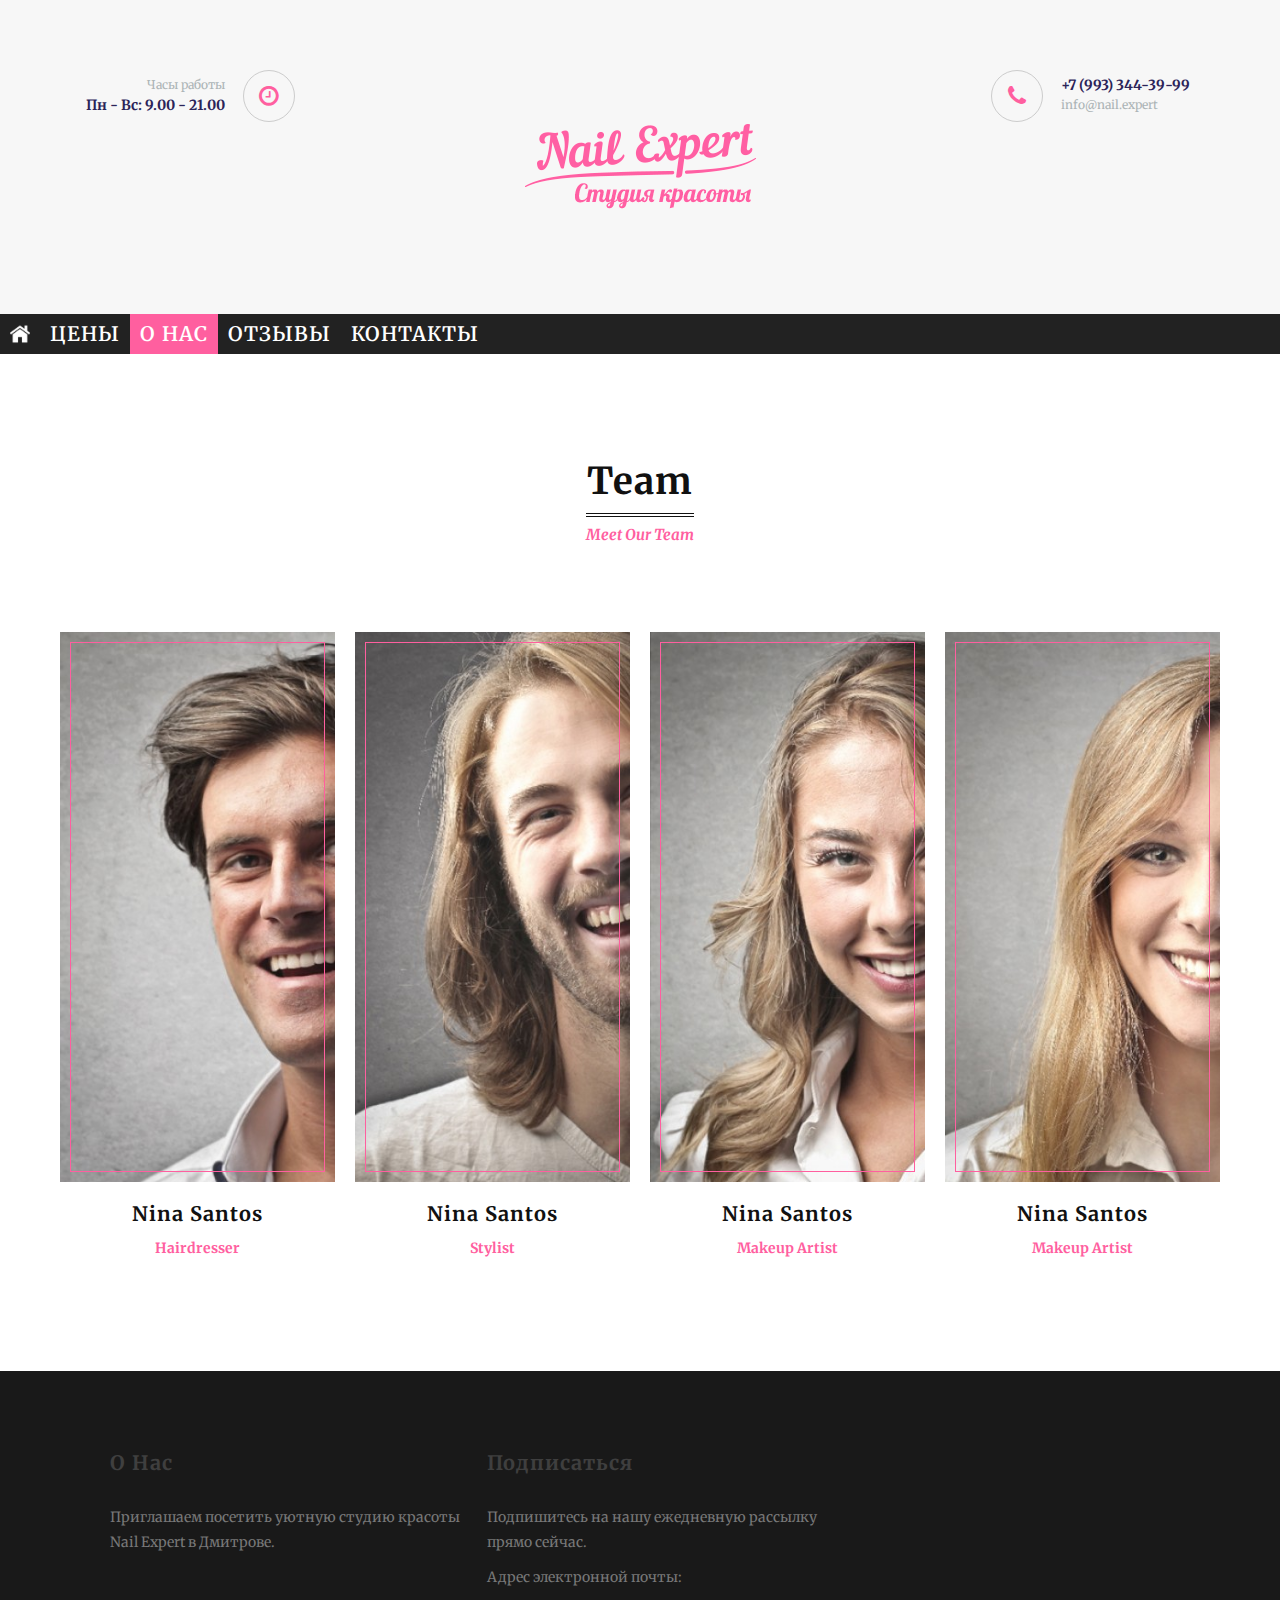
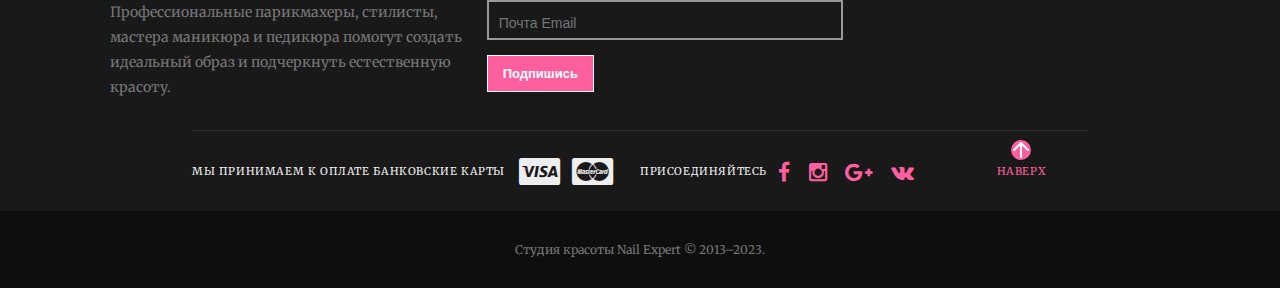
==== about.html @ 2ac4a98a "about" ====
<!DOCTYPE html>
<!--[if lt IE 7 ]><html class="ie ie6" lang="en"> <![endif]-->
<!--[if IE 7 ]><html class="ie ie7" lang="en"> <![endif]-->
<!--[if IE 8 ]><html class="ie ie8" lang="en"> <![endif]-->
<!--[if (gte IE 9)|!(IE)]><!--><html lang="en"> <!--<![endif]-->
<head>

    <!-- Basic Page Needs
  ================================================== -->
	<meta charset="utf-8">
	<title>zHairSalon - Free Salon Html5 Templates</title>
	<meta name="description" content="Free Responsive Html5 Css3 Templates | zerotheme.com">
	<meta name="author" content="www.zerotheme.com">
	
    <!-- Mobile Specific Metas
  ================================================== -->
	<meta name="viewport" content="width=device-width, initial-scale=1, maximum-scale=1">
    
    <!-- CSS
  ================================================== -->
  	<link rel="stylesheet" href="css/zerogrid.css">
	<link rel="stylesheet" href="css/style.css">
	<link rel="stylesheet" href="css/menu.css">
	
	<!-- Custom Fonts -->
	<link href="font-awesome/css/font-awesome.min.css" rel="stylesheet" type="text/css">
	
	<script src="js/jquery-2.1.1.js"></script>
	<script src="js/script.js"></script>

	<!--[if lt IE 8]>
       <div style=' clear: both; text-align:center; position: relative;'>
         <a href="http://windows.microsoft.com/en-US/internet-explorer/products/ie/home?ocid=ie6_countdown_bannercode">
           <img src="http://storage.ie6countdown.com/assets/100/images/banners/warning_bar_0000_us.jpg" border="0" height="42" width="820" alt="You are using an outdated browser. For a faster, safer browsing experience, upgrade for free today." />
        </a>
      </div>
    <![endif]-->
    <!--[if lt IE 9]>
		<script src="js/html5.js"></script>
		<script src="js/css3-mediaqueries.js"></script>
	<![endif]-->
    
</head>

<body class="archive-page">
	<div class="wrap-body">
		<header>
			<div class="wrap-header">
				<!---Main Header--->
				<div class="main-header">
					<div class="zerogrid">				
				<div class="row">
					<div class="col-1-4">
						<span class="contact-info left">
							Часы работы <br>
							<b style="color:#2b2459;font-size:14px;">Пн - Вс: 9.00 - 21.00</b>
						</span>
					</div>
					<div class="col-2-4">
						<a href="index.html"><img src="images/logo.png" /></a>
					</div>
					<div class="col-1-4">
						<span class="contact-info right">
							<b style="color:#2b2459;font-size:14px;">+7 (993) 344-39-99‬</b>
							<br>info@nail.expert
						</span>
					</div>
				</div>
			</div>
				</div>
				<!---Top Menu--->
				<div id="cssmenu" >
					<ul>
		      <li class="active"></li>
			   <li><a href="index.html"><span><img src="images/home.jpg" width="20" /></span></a></li>
				<li><a href="single.html"><span>Цены</span></a></li>
				<li class="active"><a href="single.html"><span>О нас</span></a></li>
				<li><a href="archive.html"><span>Отзывы</span></a></li>
				<li class="last"><a href="contact.html"><span>Контакты</span></a></li>
			</ul>
				</div>
			</div>
		</header>

		<!--////////////////////////////////////Container-->
<section class="content-box boxstyle-1 box-4">
			<div class="zerogrid">
				<div class="row wrap-box"><!--Start Box-->
					<div class="header">
						<div class="wrapper">
							<h2 class="color-yellow">Team</h2>
							<hr class="line02">
							<div class="intro">Meet Our Team</div>
						</div>
					</div>
					<div class="row"><!--Start Box-->
						<div class="col-1-4">
							<div class="wrap-col item">
								<div class="portfolio-box">
									<img src="images/ava-4.jpg"alt="">
								</div>
								<div class="item-content">
									<h3><a href="#">Nina Santos</a></h3>
									<span>Hairdresser</span>
								</div>
							</div>
						</div>
						<div class="col-1-4">
							<div class="wrap-col item">
								<div class="portfolio-box">
									<img src="images/ava-5.jpg"alt="">
								</div>
								<div class="item-content">
									<h3><a href="#">Nina Santos</a></h3>
									<span>Stylist</span>
								</div>
							</div>
						</div>
						<div class="col-1-4">
							<div class="wrap-col item">
								<div class="portfolio-box">
									<img src="images/ava-6.jpg"alt="">
								</div>
								<div class="item-content">
									<h3><a href="#">Nina Santos</a></h3>
									<span>Makeup Artist</span>
								</div>
							</div>
						</div>
						<div class="col-1-4">
							<div class="wrap-col item">
								<div class="portfolio-box">
									<img src="images/ava-7.jpg"alt="">
								</div>
								<div class="item-content">
									<h3><a href="#">Nina Santos</a></h3>
									<span>Makeup Artist</span>
								</div>
							</div>
						</div>
					</div>
				</div>
			</div>
		</section>

<!--////////////////////////////////////Footer-->
<footer>
	<div class="footer-map">
		<script type="text/javascript" charset="utf-8" async src="https://api-maps.yandex.ru/services/constructor/1.0/js/?um=constructor%3Aa2d52e86dd2f884b28a22887cf629babbf26d4c2dd35280405a9d5a6a1af60f6&amp;width=994&amp;height=450&amp;lang=ru_RU&amp;scroll=false"></script>
	</div>
	<div class="zerogrid footer-top">
		<div class="row">
			<div class="col-1-3 col-footer-1">
				<div class="wrap-col">
					<h3 class="widget-title">О нас</h3>
					<p>Приглашаем посетить уютную студию красоты Nail Expert в Дмитрове.</p><br/>
					<p>Профессиональные парикмахеры, стилисты, мастера маникюра и педикюра помогут создать идеальный образ и подчеркнуть естественную красоту.</p>
				</div>
			</div>
			<div class="col-1-3 col-footer-2">
				<!--Резерв-->
				</div>
			<div class="col-1-3 col-footer-3">
				<div class="wrap-col">
					<h3 class="widget-title">Подписаться</h3>
					<p>Подпишитесь на нашу ежедневную рассылку прямо сейчас.</p>
					<p>Адрес электронной почты:</p>
					<form action="#" method="post">
						<input type="text" name="your-name" value="" size="40" placeholder="Почта Email" />
						<input type="submit" value="Подпишись" class="button button-subcribe" />
					</form>
				</div>
			</div>
		</div>
	</div>
			<div class="footer-container">
				<div class="footer-middle">
					<div class="footer-middle_left">
						Мы принимаем к оплате банковские карты &nbsp;&nbsp; <i class="fa  fa-3x  fa-cc-visa"></i> &nbsp; <i class="fa  fa-3x  fa-cc-mastercard"></i>
					</div>
					<a href="#" class="footer-middle_back-to-top">Наверх</a>
					<div class="footer-middle_right">Присоединяйтесь &nbsp;&nbsp;<a href="https://www.facebook.com/nail.expert.dm/"><i class="fa  fa-2x  fa-facebook"></i></a> &nbsp; &nbsp; <a href="https://www.instagram.com/nailexpertdmitrov/"><i class="fa  fa-2x  fa-instagram"></i></a> &nbsp; &nbsp; <a href="https://plus.google.com/+NailExpert_dm/"><i class="fa  fa-2x  fa-google-plus"></i></a> &nbsp; &nbsp; <a href="https://vk.com/nail.expert"><i class="fa  fa-2x  fa-vk"></i></a>
					</div>
				</div>
			</div>
	<div class="copyright">
		<p>Студия красоты Nail Expert © 2013–2023.</p>
	</div>
</footer>

	</div>
	
</body>
</html>
---- css/zerogrid.css ----
/* ------------------Grid System--------------- */ 
.zerogrid{ width: 1200px; position: relative; margin: 0 auto; padding: 0px;}
.zerogrid:after { content: "\0020"; display: block; height: 0; clear: both; visibility: hidden; }

.zerogrid .f-right{float: right!important;}
.zerogrid .f-left{float: left!important;}

.zerogrid .row{}
.zerogrid .row:before,.row:after { content: '\0020'; display: block; overflow: hidden; visibility: hidden; width: 0; height: 0; }
.zerogrid .row:after{clear: both; }
.zerogrid .row{zoom: 1;}

.zerogrid .wrap-col{margin:10px;}

.zerogrid .col-1-2, .zerogrid .col-1-3, .zerogrid .col-2-3, .zerogrid .col-1-4, .zerogrid .col-2-4, .zerogrid .col-3-4, .zerogrid .col-1-5, .zerogrid .col-2-5, .zerogrid .col-3-5, .zerogrid .col-4-5, .zerogrid .col-1-6, .zerogrid .col-2-6, .zerogrid .col-3-6, .zerogrid .col-4-6, .zerogrid .col-5-6{float:left; display: inline-block;}

.zerogrid .col-full{width:100%;}

.zerogrid .col-1-2,.zerogrid .col-1-2-fixed{width:50%;}
.zerogrid .offset-1-2{margin-left: 50%;}

.zerogrid .col-1-3,.zerogrid .col-1-3-fixed{width:33.33%;}
.zerogrid .col-2-3,.zerogrid .col-2-3-fixed{width:66.66%;}
.zerogrid .offset-1-3{margin-left: 33.33%;}
.zerogrid .offset-2-3{margin-left: 66.66%;}

.zerogrid .col-1-4,.zerogrid .col-1-4-fixed{width:25%;}
.zerogrid .col-2-4,.zerogrid .col-2-4-fixed{width:50%;}
.zerogrid .col-3-4,.zerogrid .col-3-4-fixed{width:75%;}
.zerogrid .offset-1-4{margin-left: 25%;}
.zerogrid .offset-2-4{margin-left: 50%;}
.zerogrid .offset-3-4{margin-left: 75%;}

.zerogrid .col-1-5,.zerogrid .col-1-5-fixed{width:20%;}
.zerogrid .col-2-5,.zerogrid .col-2-5-fixed{width:40%;}
.zerogrid .col-3-5,.zerogrid .col-3-5-fixed{width:60%;}
.zerogrid .col-4-5,.zerogrid .col-4-5-fixed{width:80%;}
.zerogrid .offset-1-5{margin-left: 20%;}
.zerogrid .offset-2-5{margin-left: 40%;}
.zerogrid .offset-3-5{margin-left: 60%;}
.zerogrid .offset-4-5{margin-left: 80%;}

.zerogrid .col-1-6,.zerogrid .col-1-6-fixed{width:16.66%;}
.zerogrid .col-2-6,.zerogrid .col-2-6-fixed{width:33.33%;}
.zerogrid .col-3-6,.zerogrid .col-3-6-fixed{width:50%;}
.zerogrid .col-4-6,.zerogrid .col-4-6-fixed{width:66.66%;}
.zerogrid .col-5-6,.zerogrid .col-5-6-fixed{width:83.33%;}
.zerogrid .offset-1-6{margin-left: 16.66%;}
.zerogrid .offset-2-6{margin-left: 33.33%;}
.zerogrid .offset-3-6{margin-left: 50%;}
.zerogrid .offset-4-6{margin-left: 66.66%;}
.zerogrid .offset-5-6{margin-left: 83.33%;}

@media only screen and (min-width: 960px) and (max-width: 1199px) {
	.zerogrid{width:960px;}
}

@media only screen and (min-width: 768px) and (max-width: 959px) {
	.zerogrid{width:768px;}
}

@media only screen and (max-width: 767px) {
	.zerogrid, .zerogrid .col-1-2, .zerogrid .col-1-3, .zerogrid .col-2-3, .zerogrid .col-1-4, .zerogrid .col-2-4, .zerogrid .col-3-4, .zerogrid .col-1-5, .zerogrid .col-2-5, .zerogrid .col-3-5, .zerogrid .col-4-5, .zerogrid .col-1-6, .zerogrid .col-2-6, .zerogrid .col-3-6, .zerogrid .col-4-6, .zerogrid .col-5-6{width:100%;}
	
	.zerogrid .offset-1-2, .zerogrid .offset-1-3, .zerogrid .offset-2-3, .zerogrid .offset-1-4, .zerogrid .offset-2-4, .zerogrid .offset-3-4, .zerogrid .offset-1-5, .zerogrid .offset-2-5, .zerogrid .offset-3-5, .zerogrid .offset-4-5, .zerogrid .offset-1-6, .zerogrid .offset-2-6, .zerogrid .offset-3-6, .zerogrid .offset-4-6, .zerogrid .offset-5-6{margin-left:0;}
}
---- css/style.css ----
@import url(https://fonts.googleapis.com/css?family=Merriweather:400,700);
/* ---------------------------------------------------------------------------- */
/* ------------------------------------Reset----------------------------------- */
/* ---------------------------------------------------------------------------- */
a,abbr,acronym,address,applet,article,aside,audio,b,blockquote,big,body,center,canvas,caption,cite,code,command,datalist,dd,del,details,dfn,dl,div,dt,em,embed,fieldset,figcaption,figure,font,footer,form,h1,h2,h3,h4,h5,h6,header,hgroup,html,i,iframe,img,ins,kbd,keygen,label,legend,li,meter,nav,object,ol,output,p,pre,progress,q,s,samp,section,small,span,source,strike,strong,sub,sup,table,tbody,tfoot,thead,th,tr,tdvideo,tt,u,ul,var{
    background: transparent;
    border: 0 none;
    font-size: 100%;
    margin: 0;
    padding: 0;
    outline: 0;
    vertical-align: top;
    color: undefined;
}ol, ul {list-style:none;}blockquote, q {quotes:none;}table, table td {padding:0;border:none;border-collapse:collapse;}img {vertical-align:top;}embed {vertical-align:top;}
article, aside, audio, canvas, command, datalist, details, embed, figcaption, figure, footer, header, hgroup, keygen, meter, nav, output, progress, section, source, video {display:block;}
mark, rp, rt, ruby, summary, time {display:inline;}
input, textarea {border:0; padding:0; margin:0; outline: 0;}
iframe {border:0; margin:0; padding:0;}
input, textarea, select {margin:0; padding:0px;}


/* ---------------------------------------------------------------------------- */
/* ---------------------------------------------------------------------------- */
/* ---------------------------------------------------------------------------- */
* {
  box-sizing: border-box;
}

::-moz-selection{background: #ff5f9f none repeat scroll 0 0;color: #fff;text-shadow:none}
::selection{background: #ff5f9f none repeat scroll 0 0;color: #fff;text-shadow:none}

/* ---------------------------------------------------------------------------- */
/* ---------------------------------------------------------------------------- */
/* ---------------------------------------------------------------------------- */

html { -webkit-text-size-adjust: none;}
.video embed,.video object,.video iframe { width: 100%;  height: auto;}
img{max-width:200%;	height: auto;width: auto\9; /* ie8 */}

a{
    color: #ff5f9f;
    text-decoration: none;
    -moz-transition: 0.3s;
    -ms-transition: 0.3s;
    -o-transition: 0.3s;
    transition-duration: 0.3s;
}
a:hover {
    color: #ff5f9f;
}

h1, h2 	{font-size: 25px;line-height: 25px;}
h3, h4	{font-size: 20px;line-height: 20px;}
h5, h6	{font-size: 16px;line-height: 16px;}
h1,h2,h3,h4,h5,h6{font-family: "Merriweather",serif;letter-spacing: 1px;font-weight: 700;line-height:1.2;}

p{margin: 10px 0;color: #777;}

.t-center{text-align: center;}
.t-left{text-align: left;}
.t-right{text-align: right;}
.f-right{float: right;}
.f-left{float: left;}

.post{}
.post:after, .post:before, article:after, article:before, section:after, section:before{clear: both; content: '\0020'; display: block; visibility: hidden; width: 0; height: 0;}

.clear{content: "\0020"; display: block; height: 0; clear: both; visibility: hidden; }
.clearfix:after, .clearfix:before{clear: both; content: '\0020'; display: block; visibility: hidden; width: 0; height: 0;}

.list-inline li{display: inline-block;}

/* --Line-- */
hr{
    margin-top: 10px;
    margin-right: auto;
    margin-left: auto;
    margin-bottom: 0;
    padding: 0;
    max-width: 210px;
    border: 0;
    border-top: double 4px;
    text-align: center;
    display: block;
    line-height: 1px;
    height: auto;
    -webkit-box-sizing: content-box;
    -moz-box-sizing: content-box;
    -ms-box-sizing: content-box;
    -o-box-sizing: content-box;
    box-sizing: content-box;
}

hr.line01:after, 
hr.line02:after,
hr.line03:after{content: url(../images/rose.png);display: inline-block;position: relative;top: -12px;padding: 0 10px;}

hr.line01 {border-color: #111;}
hr.line01:after {color: #111;background-color: #F7F7F7;}

hr.line02 {border-color: #111;}
hr.line02:after {color: #111;background-color: #ffffff;}

hr.line03 {border-color: #fff;}
hr.line03:after {color: #fff;background-color: #303231;}

/* ---------------------------------------------------------------------------- */
/* ------------------------------------Html-Body------------------------------- */
/* ---------------------------------------------------------------------------- */
html, body {height: 100%;width:100%; padding:0; margin:0;}
body {background: #fff;color: #3F3F3F;font: 14px/25px Arial;font-family: "Merriweather",serif; font-weight: 400;}
body .wrap-body{}

/* ---------------------------------------------------------------------------- */
/* -------------------------------------Header--------------------------------- */
/* ---------------------------------------------------------------------------- */
header{}
header .wrap-header{}
header .main-header{text-align: center;padding: 70px 0;background:#F7F7F7;}

header .contact-info{padding: 0 46px 0 0;color: #acb4b6;display: inline-block;font-size: 12px;line-height: 20px;position: relative;}

header .contact-info::before {font-size: 23px;height: 30px;line-height: 30px;width: 30px;color: #ff5f9f;font-family: "FontAwesome";margin: 0;padding: 10px;position: absolute;text-align: center;top: 0;border: 1px solid #ccc;border-radius: 50%;}
.left.contact-info::before{content: "\f017";right: 0;}
.right.contact-info::before{content: "\f095";left: 0;}
.left.contact-info{padding: 5px 70px 0 0;text-align: right;}
.right.contact-info{padding: 5px 0 0 70px;text-align: left;}

header #logo{}
@media screen and (max-width:767px){
	header .main-header{padding-top: 50px;}
	header #logo{margin: 20px 0;}
}

/* ---------------------------------------------------------------------------- */
/* -------------------------------------Container------------------------------ */
/* ---------------------------------------------------------------------------- */
#container {}
#container .wrap-container{background: #ffffff;}

/* ---content-box--- */
.content-box {}
.content-box .wrap-box {padding:80px 10px; position: relative;}
.content-box .header {text-align: center; margin: 20px 0 70px;}
.content-box .header h2{font-size: 37px;font-weight: bold;line-height: 1.2;color: #111;}
.content-box .header .wrapper{padding: 5px; display: inline-block;}
.content-box .header .intro {color: #ff5f9f;font-size: 15px;font-style: italic;font-family: "Merriweather",serif; font-weight: bold;}

.content-box.boxstyle-1{background:#fff; color: #333;}
.content-box.boxstyle-2{background:#F7F7F7;}
.content-box.boxstyle-3{background: #222 url(../images/bg3.jpg) fixed;color: #fff;}

.content-box.box-1 {}
.content-box.box-1 h1{font-size: 38px;color: #333;line-height: 1.2;margin-bottom: 30px;}
.content-box.box-1 span{color: #ff5f9f;font-size: 52px;}
.content-box.box-1 .lead {font-size: 21px;color: #555;}

.content-box.box-2 .wrap-box {padding:80px 0;}
.content-box.box-2 .post{text-align: center;margin: 20px inherit; }
.content-box.box-2 img{}

.content-box.box-3 {}
.content-box.box-3 .project-category {font-size: 16px !important;}
.content-box.box-3 .project-name {font-size: 13px !important;}
.content-box.box-3 .project-name h4{font-size: 40px;margin-bottom: 5px;line-height: 1.2;}
.content-box.box-3 .portfolio-box:hover .portfolio-box-caption .portfolio-box-caption-content .project-category,
.content-box.box-3 .portfolio-box:hover .portfolio-box-caption .portfolio-box-caption-content .project-name
{display: block !important;}

.content-box.box-4 {text-align: center;}
.content-box.box-4 .item{}
.content-box.box-4 .item .item-content{padding: 20px;}
.content-box.box-4 .item h3 a{font-size: 20px;font-weight: bold;color: #111;}
.content-box.box-4 .item h3 a:hover{color: #ff5f9f;}
.content-box.box-4 .item span{font-weight: bold;color: #ff5f9f;margin-top: 10px;display: block;}
.content-box.box-4 .project-social i.fa{font-size: 91px;}
.content-box.box-4 .project-social ul li{margin: 10px 2px 0;}
.content-box.box-4 .project-social ul li a{display: block;width: 40px;height: 40px;padding-top: 12px;}

.content-box.box-5 {text-align: center;}
.content-box.box-5 .header h2{color: #fff;}
.content-box.box-5 .item{}
.content-box.box-5 .item .item-content{padding: 20px 10px;}
.content-box.box-5 h3 a{color: #fff;font-size: 18px;}
.content-box.box-5 h3 a:hover{color: #ff5f9f;}
.content-box.box-5 i.fa{line-height: 1.6;margin: 0 3px;}
.content-box.box-5 span{font-size: 15px;display: block;margin-top: 10px;color: #ccc;}
.content-box.box-5 .testimonials-item{max-width: 600px;margin: auto;border: 1px solid #ff5f9f;padding: 30px;} 
.content-box.box-5 .testimonials-item img{max-width: 130px;margin-bottom: 15px;border-radius: 50%;}
.content-box.box-5 .testimonials-item h5{margin-top: 30px;}
.content-box.box-5 .testimonials-item p{color: #ccc;}
#owl-testimonials{margin-top: 50px;}

.box_bot {text-align: center;}
.box_bot .wrap-box{padding: 20px 10px;}
.box_bot h3{color: #000;}
.box_bot p{font-size: 15px;}
.box_bot i.fa{font-size: 28px; height: 70px; width: 70px; background: #ff5f9f; color: #fff;border-radius: 50%;margin-bottom: 30px;padding-top: 22px;}

/* ---MainContent-Article--- */
#main-content{margin: 40px 0;}
#main-content .wrap-content{padding: 0 30px 20px;border-right: 1px solid #ddd;}
#main-content .wrap-content h3{margin-bottom: 10px;}
#main-content .wrap-map{background: #fff;padding: 5px;border: 1px solid #bbb;max-width: 520px;}

article{display: inline-block;border-bottom: 1px solid #ddd;padding-bottom: 30px;margin-bottom: 30px;}
article:last-child{border-bottom: none;padding-bottom: 0;}
article:after, article:before{clear: both; content: '\0020'; display: block; visibility: hidden; width: 0; height: 0;}
article .art-header{margin-bottom: 20px;}
article .art-header h3{font-size: 28px;color: #111;}

article .art-content a:hover{ color: #000;}
article .art-content blockquote {border-left: 3px solid #1c7791;font-size: 18px;margin: 0 50px;font-style: italic;color: #666;padding-left: 20px;}
article .art-content ol {float: left;text-align: justify;margin: 10px 50px;font-size: 16px;list-style-type: circle;}

article .entry-title {margin: 10px 0;}
article .entry-title h2{font-size: 38px;}
article .info a{}
article .info i.fa{line-height: 1.6;margin: 0 3px;}
article .info{display: block;margin-top: 10px;font-size: 15px;}

article img{display: block;width: 100%;margin-top: 10px;}

/* ---Sidebar-Widget--- */
#sidebar{margin-top: 40px;}
#sidebar .wrap-sidebar{margin: 0px 10px ;}

.widget {padding: 5px 25px 10px;}
.widget ul li { line-height: 2.8;border-bottom: 2px solid #DDD;}
.widget:after, .widget:before{clear: both; content: '\0020'; display: block; visibility: hidden; width: 0; height: 0;}

.widget .wid-header  {}
.widget .wid-header h5 {display: inline-block;margin: 10px 0 15px;font-size: 23px;}
.widget .wid-content{padding: 0 0 25px;border-bottom: 1px solid #ddd;}

.widget.wid-about {}

.widget.wid-tag {}
.widget.wid-tag  a{color: #fff; background: #ff5f9f; padding: 5px 10px;line-height: 2.3;font-size: 14px;text-transform: capitalize;margin-right: 1px;}
.widget.wid-tag  a:hover{background: #222;}

.widget.wid-gallery {}
.widget.wid-gallery img{margin: 0 10px 10px 0; max-width: 150px;}
.widget.wid-gallery .wid-content{border-bottom: none;}

.widget.wid-archive {}
.widget.wid-archive select {margin: 5px 0;height: 40px;width: 100%;padding-left: 10px;font-family: "Noto Serif",serif;font-size: 16px; background-color: #e9e9e9;color: #777777;border: none;}

.widget.wid-related {background-color: #fff;}
.widget.wid-related .wid-content{border-bottom: none;}
.widget.wid-related img{ max-width: 243px; width: 100%;}
.widget.wid-related h4{margin-top: 10px;font-size: 16px;}
.widget.wid-related a{color: #333;}


/* ---------------------------------------------------------------------------- */
/* -------------------------------------Footer--------------------------------- */
/* ---------------------------------------------------------------------------- */
footer{background: #000000e6;
	font-size: 14px;} 
.footer-map {
	display: flex;
	justify-content: center;
	padding-top: 50px; }
.footer-container {
	margin-left: auto;
	margin-right: auto;
	max-width: 70%;
    text-transform: uppercase;
	color: #eeeeee;
	line-height: 180%;
    letter-spacing: 0.03778rem;
    font-size: 0.66667rem;}
.footer-middle {
	border-top: 1px solid rgba(250, 250, 250, 0.1);
    padding: 1.55556rem 0 1.38889rem;
    display: flex;
    align-items: center;}
.footer-middle_left {
    line-height: 3.0;
    width: 50%;}
.footer-middle_back-to-top {
    touch-action: manipulation;
    order: 3;
    display: inline-block;
    text-align: center;
    position: relative;
    transition: all 100ms ease-out;
    float: right;
    width: 8.33333rem;
    padding-bottom: 1px;
    margin-left: 1.66667rem;;}
.footer-middle_back-to-top::before {
  background-color: #ff5f9f;
  right: 20px;
  bottom: 20px;
  border-radius: 22px;
  cursor: pointer;
  content: "";
  position: absolute;
  width: 20px;
  height: 20px;
  left: 42%;
  top: -22px;
  background-image: url("data:image/svg+xml,%3Csvg xmlns='http://www.w3.org/2000/svg' width='20' height='20' viewBox='0 0 20 20'%3E%3Cg fill='none' stroke='%23fff' stroke-width='2' stroke-linecap='round' stroke-linejoin='round'%3E%3Cpath d='M10 17V4M3 10l7-7 7 7'/%3E%3C/g%3E%3C/svg%3E");
}
 .footer-middle_right {
	 width: calc(50% - 10rem);}
 .widget-title{
	 text-transform: capitalize;
	 margin-bottom: 30px;}
 .footer-top{
	 padding: 20px 10px 20px 60px;}
 .logo img{
	 max-width: 170px;margin-top: 30px;}
 .col-footer-1 {}
 .col-footer-2 {}
 .col-footer-2 ul {
	 padding: 0;}
 .col-footer-2 ul li {
	 list-style: none;
	 margin-bottom: 5px; 
	 border-bottom: 1px solid #777;}
 .col-footer-2 ul li:first-child{
	 padding-top: 0;}
 .col-footer-2 ul li:last-child{
	 border-bottom: none;}
 .col-footer-2 ul li a{
	 color: #777;
	 font-size: 12px;}
 .col-footer-2 ul li a:hover{
	 color: #ff5f9f;}
 .col-footer-3 input[type="text"]{ 
	 outline: medium none;
	 color: #999999;
	 display: block;
	 font-size: 14px;
	 height: 40px;
	 line-height: 1.2;
	 margin: 10px 0;
	 padding: 5px 10px 0;
	 width: 100%;
	 background-color: transparent;
	 border: 2px solid #999;}
.copyright{
	background: #f1f1f1;
	color: #777;}
.copyright .wrapper{
	padding: 20px;}
.copyright ul.quick-link{
	float: right;}
.copyright ul.quick-link li {
	display: inline-block;
	margin-right: 10px;}
.copyright a{}

@media all and (max-width: 768px){
	.copyright{text-align: center;}
	.copyright ul.quick-link{float: none;margin-top: 10px;}
}

/* ---------------------------------------------------------------------------- */
/* -------------------------------------Contact-------------------------------- */
/* ---------------------------------------------------------------------------- */
.contact h3{margin-left: 30px;}
#contact_form {padding:0px 25px;}

#ff label {cursor:pointer;margin:5px 0;display:block;font-weight:bold;}

#ff input[type="text"]{display:block;width:100%;color:#111;background-color:#F3F3F3;border:1px solid #ccc;padding:13px;margin: 5px 0 25px 0;font-size: 16px;max-height: 45px;}

textarea {display:block;width:100%;height:200px;background-color:#F3F3F3; color:#111;border:1px solid #ccc;padding:10px;margin: 5px 0 25px 0;}



/* ---------------------------------------------------------------------------- */
/* -------------------------------------Button--------------------------------- */
/* ---------------------------------------------------------------------------- */
.button{
	cursor: pointer;
	font-size: 13px;
	border:1px solid #ffffff; 
	display: inline-block;
	text-decoration: none;
	margin: 5px 0;
	color: #fff;
	padding: 10px 15px;
	-webkit-transition: all .35s;
	-moz-transition: all .35s;
	transition: all .35s;
}
.button:hover{text-decoration: none; background: #303030;}

.button.bt1 {background: #ff5f9f;color: #ffffff;padding: 10px 35px;text-align: center;border:2px solid #ff5f9f;font-weight: bold; font-size: 15px;border-radius: 30px;}
.button.bt1:hover{background: transparent;color: #ff5f9f;}
.button-subcribe{background-color: #ff5f9f;color: #fff;font-weight: bold;}
.button-subcribe:hover{background-color: #333;}


/* ---------------------------------------------------------------------------- */
/* ------------------------------Portfolio Box--------------------------------- */
/* ---------------------------------------------------------------------------- */	
.portfolio-box {display: block;position: relative;margin: auto;overflow: hidden;}
.portfolio-box:before{z-index:1;content:"";position:absolute;left:10px;right:10px;top:10px;bottom:10px;border-top:1px solid #ff5f9f;border-bottom:1px solid #ff5f9f;transform:scale(1,1);-moz-transform:scale(1,1);-webkit-transform:scale(1,1);-ms-transform:scale(1,1);transition:all 0.4s ease-in-out 0s;-moz-transition:all 0.4s ease-in-out 0s;-webkit-transition:all 0.4s ease-in-out 0s;}
.portfolio-box:after{z-index:1;content:"";position:absolute;left:10px;right:10px;top:10px;bottom:10px;border-left:1px solid #ff5f9f;border-right:1px solid #ff5f9f;transform:scale(1,1);-moz-transform:scale(1,1);-webkit-transform:scale(1,1);-ms-transform:scale(1,1);transition:all 0.4s ease-in-out 0s;-moz-transition:all 0.4s ease-in-out 0s;-webkit-transition:all 0.4s ease-in-out 0s;}
.portfolio-box:hover:before{transform:scale(0,1);-moz-transform:scale(0,1);-webkit-transform:scale(0,1);-ms-transform:scale(0,1)}
.portfolio-box:hover:after {transform:scale(1,0);-moz-transform:scale(1,0);-webkit-transform:scale(1,0);-ms-transform:scale(1,0)}

/****** Zoom Effect ******/
.portfolio-box.zoom-effect .portfolio-box-caption{background: rgba(0, 0, 0,.3);}
.portfolio-box.zoom-effect img{-webkit-filter: grayscale(100%);filter: grayscale(100%);-webkit-transition: 0.5s ease;transition: 0.5s ease;}
.portfolio-box:hover.zoom-effect img{-webkit-filter: grayscale(0);filter: grayscale(0);-webkit-transform:scale(1.1); /* Safari and Chrome */-moz-transform:scale(1.1); /* Firefox */-ms-transform:scale(1.1); /* IE 9 */-o-transform:scale(1.1); /* Opera */transform:scale(1.1);}


.portfolio-box .portfolio-box-caption {display: block;position: absolute;bottom: 0;width: 100%;height: 100%;text-align: center;color: #fff;-webkit-transition: all .35s;-moz-transition: all .35s;transition: all .35s;}
.portfolio-box .portfolio-box-caption .portfolio-box-caption-content {position: absolute;top: 50%;width: 100%;text-align: center;transform: translateY(-50%);}

.portfolio-box .portfolio-box-caption .portfolio-box-caption-content .project-social,
.portfolio-box .portfolio-box-caption .portfolio-box-caption-content .project-category,
.portfolio-box .portfolio-box-caption .portfolio-box-caption-content .project-name {padding: 0 15px;text-transform: uppercase;font-weight: 600;letter-spacing: 2px;text-shadow: 2px 2px #111;}
.portfolio-box .portfolio-box-caption .portfolio-box-caption-content .project-category {font-size: 13px;color: #ff5f9f;margin-bottom: 10px;}
.portfolio-box .portfolio-box-caption .portfolio-box-caption-content .project-name {font-size: 16px;margin-bottom: 3px;}
.portfolio-box .portfolio-box-caption .portfolio-box-caption-content .project-social{transition: all 1s ease;opacity: 0; height: 0;overflow: hidden;}
.portfolio-box .portfolio-box-caption .portfolio-box-caption-content .project-social i.fa{font-size: 25px;}
.portfolio-box .portfolio-box-caption .portfolio-box-caption-content .project-social ul li{margin: 20px 5px 0;}
.portfolio-box .portfolio-box-caption .portfolio-box-caption-content .project-social ul li a{display: block;width: 48px;height: 48px;color: #ff5f9f;background: #fff;transition-duration: 0.3s;padding-top: 12px;border-radius: 50%;text-shadow: none;}
.portfolio-box .portfolio-box-caption .portfolio-box-caption-content .project-social ul li a:hover{color: #fff;background-color: #ff5f9f;}

.portfolio-box:hover .portfolio-box-caption {opacity: 1;background: none;}
.portfolio-box:hover .portfolio-box-caption .portfolio-box-caption-content .project-social{opacity: 1;height: auto;}
.portfolio-box:hover .portfolio-box-caption .portfolio-box-caption-content .project-category,
.portfolio-box:hover .portfolio-box-caption .portfolio-box-caption-content .project-name
{display: none;}

@media(min-width:768px) {
    .portfolio-box .portfolio-box-caption .portfolio-box-caption-content .project-category {
        font-size: 15px;
    }
    .portfolio-box .portfolio-box-caption .portfolio-box-caption-content .project-name {
        font-size: 19px;
    }
}

/* ---------------------------------------------------------------------------- */
/* ------------------------------------Crumbs---------------------------------- */
/* ---------------------------------------------------------------------------- */
.crumbs {-webkit-box-shadow: 0px 25px 18px -26px rgba(0,0,0,0.75);-moz-box-shadow: 0px 25px 18px -26px rgba(0,0,0,0.75);box-shadow: 0px 25px 18px -26px rgba(0,0,0,0.75);padding:15px 0 15px 30px;margin: 60px 0 40px;}
.crumbs ul {list-style: none;display: inline-table;}
.crumbs ul li {display: inline;}
.crumbs ul li a {display: block;float: left;background: #ff5f9f;text-align: center;padding: 7px 30px 8px 40px;position: relative;margin: 0 20px 0 0; font-size: 16px;text-decoration: none;color: #fff;}
.crumbs ul li a:after {content: "";  border-top: 20px solid transparent;border-bottom: 20px solid transparent;border-left: 20px solid #ff5f9f;position: absolute; right: -20px; top: 0;z-index: 1;-webkit-transition: border 0.3s, -webkit-transform 0.3s;-moz-transition: border 0.3s, -moz-transform 0.3s;-o-transition: border 0.3s, -o-transform 0.3s;transition: border 0.3s, transform 0.3s;}
.crumbs ul li a:before {content: "";  border-top: 20px solid transparent;border-bottom: 20px solid transparent;border-left: 20px solid #fff;position: absolute; left: 0; top: 0;}
.crumbs ul li:first-child a {border-top-left-radius: 6px; border-bottom-left-radius: 6px;}
.crumbs ul li:first-child a:before {display: none; }
.crumbs ul li:last-child a {padding-right: 40px;padding-left: 50px;border-top-right-radius: 6px; border-bottom-right-radius: 6px;}
.crumbs ul li:last-child a:after {display: none; }		
.crumbs ul li a:hover {background: #222;color: #fff;}
.crumbs ul li a:hover:after {border-left-color: #222;}
.crumbs ul li a:hover:after {border-left-color: #222;}

/* ---------------------------------------------------------------------------- */
/* ----------------------------------Carousel---------------------------------- */
/* ---------------------------------------------------------------------------- */
.owl-controls .owl-buttons div {position: absolute;color:#777;opacity: 0.7;}
.owl-carousel:hover .owl-buttons div {color:#fff;}
.owl-controls .owl-buttons .owl-prev {left: 10px;top: 50%;}
.owl-controls .owl-buttons .owl-next {right: 10px;top: 50%;}
.owl-carousel{margin-bottom: 20px;}
.owl-carousel .owl-buttons div i {font-size: 40px;margin: -20px 0 0;}
.owl-carousel .item{position: relative;}
.carousel-caption {position: absolute;top: 50%;transform: translateY(-50%);bottom: auto;padding: 0;text-align: center;width: 100%;left: auto;right: auto;text-shadow: none;}
.carousel-caption-title {margin: 0;padding: 0;}
.carousel-caption-title {
    font-size: 15px;
	font-weight: bolder;
    font-family: 'Cabin', Helvetica, sans-serif;
    text-transform: uppercase;
    color: #373735;
}
.carousel-caption-text {margin: 0;padding: 0;}
.carousel-caption-text {
    color: #aaaaaa;
    font-size: 14px;
    font-size: 0.875em;
    letter-spacing: .5px;
    text-transform: none;
	color: #91987D;
}
.carousel-caption-inner {background: #fff;padding: 30px 40px;max-width: 80%;margin: 0 auto;display: inline-block;}

.copyright {
    max-width: 100%;
    text-align: center;
    font-size: 12px;
    padding: 1.02778rem 0;
    background: #0e0e0e;
}
---- css/menu.css ----
@import url(http://fonts.googleapis.com/css?family=PT+Sans:400,700);
#cssmenu {
  background: #222;
  margin: 0;
  width: auto;
  padding: 0;
  line-height: 1;
  display: block;
  position: relative;
  z-index: 9999;
}
#cssmenu ul {
  list-style: none;
  margin: 0;
  padding: 0;
  display: block;
}
#cssmenu ul:after,
#cssmenu:after {
  content: " ";
  display: block;
  font-size: 0;
  height: 0;
  clear: both;
  visibility: hidden;
}

#cssmenu ul li {
  margin: 0;
  padding: 0;
  display: block;
  position: relative;
}
#cssmenu ul li a {
    text-decoration: none;
    display: block;
    -webkit-transition: color .2s ease;
    -moz-transition: color .2s ease;
    -ms-transition: color .2s ease;
    -o-transition: color .2s ease;
    transition: color .2s ease;
    -webkit-box-sizing: border-box;
    -moz-box-sizing: border-box;
    box-sizing: border-box;
}
#cssmenu ul li ul {
  position: absolute;
  left: -9999px;
  top: auto;
}
#cssmenu ul li ul li {
  max-height: 0;
  position: absolute;
  -webkit-transition: max-height 0.4s ease-out;
  -moz-transition: max-height 0.4s ease-out;
  -ms-transition: max-height 0.4s ease-out;
  -o-transition: max-height 0.4s ease-out;
  transition: max-height 0.4s ease-out;
  background: #313131;
}
#cssmenu ul li ul li.has-sub:after {
  display: block;
  position: absolute;
  content: "";
  height: 10px;
  width: 10px;
  border-radius: 5px;
  background: #000000;
  z-index: 1;
  top: 13px;
  right: 15px;
}
#cssmenu.align-right ul li ul li.has-sub:after {
  right: auto;
  left: 15px;
}
#cssmenu ul li ul li.has-sub:before {
  display: block;
  position: absolute;
  content: "";
  height: 0;
  width: 0;
  border: 3px solid transparent;
  border-left-color: #ffffff;
  z-index: 2;
  top: 15px;
  right: 15px;
}
#cssmenu.align-right ul li ul li.has-sub:before {
  right: auto;
  left: 15px;
  border-left-color: transparent;
  border-right-color: #ffffff;
}
#cssmenu ul li ul li a {
  font-size: 14px;
  font-weight: 400;
  text-transform: none;
  color: #d1d1d1;
  letter-spacing: 0;
  display: block;
  width: 170px;
  padding: 11px 10px 11px 20px;
}
#cssmenu ul li ul li:hover {
	background: #4A4C4E;
	
}

#cssmenu ul li ul li:hover > a,
#cssmenu ul li ul li.active > a {
  color: #fff;
}
#cssmenu ul li ul li:hover:after,
#cssmenu ul li ul li.active:after {
  background: #1A1C1E;
}
#cssmenu ul li ul li:hover > ul {
  left: 100%;
  top: 0;
}
#cssmenu ul li ul li:hover > ul > li {
  max-height: 72px;
  position: relative;
}
#cssmenu > ul > li {
  float: left;
}
#cssmenu.align-center > ul > li {
  float: none;
  display: inline-block;
}
#cssmenu.align-center > ul {
  text-align: center;
}
#cssmenu.align-center ul ul {
  text-align: left;
}
#cssmenu.align-right > ul {
  float: right;
}
#cssmenu.align-right > ul > li:hover > ul {
  left: auto;
  right: 0;
}
#cssmenu.align-right ul ul li:hover > ul {
  right: 100%;
  left: auto;
}
#cssmenu.align-right ul ul li a {
  text-align: right;
}
#cssmenu > ul > li:after {
  content: "";
  display: block;
  position: absolute;
  width: 100%;
  height: 0;
  top: 0;
  z-index: 0;
  background: #ff5f9f;
  -webkit-transition: height .2s;
  -moz-transition: height .2s;
  -ms-transition: height .2s;
  -o-transition: height .2s;
  transition: height .2s;
}
#cssmenu > ul > li.has-sub > a {
  padding-right: 40px;
}
#cssmenu > ul > li.has-sub > a:after {
  display: block;
  content: "";
  background: #ffffff;
  height: 12px;
  width: 12px;
  position: absolute;
  border-radius: 13px;
  right: 14px;
  top: 16px;
}
#cssmenu > ul > li.has-sub > a:before {
  display: block;
  content: "";
  border: 4px solid transparent;
  border-top-color: #4A4C4E;
  z-index: 2;
  height: 0;
  width: 0;
  position: absolute;
  right: 16px;
  top: 21px;
}
#cssmenu > ul > li > a {
    color: #fff;
    padding-top: 10px;
    padding-right: 10px;
    padding-left: 10px;
    padding-bottom: 10px;
    font-weight: 600;
    letter-spacing: 1px;
    text-transform: uppercase;
    font-size: 20px;
    z-index: 2;
    position: relative;
}
#cssmenu > ul > li:hover:after,
#cssmenu > ul > li.active:after {
  height: 100%;
}
#cssmenu > ul > li:hover > a,
#cssmenu > ul > li.active > a {
  color: #fff;
}
#cssmenu > ul > li:hover > a:after,
#cssmenu > ul > li.active > a:after {
  background: #000000;
}
#cssmenu > ul > li:hover > a:before,
#cssmenu > ul > li.active > a:before {
  border-top-color: #ffffff;
}
#cssmenu > ul > li:hover > ul {
  left: 0;
}
#cssmenu > ul > li:hover > ul > li {
  max-height: 72px;
  position: relative;
}

#cssmenu #menu-button {
  display: none;
}
#cssmenu > ul > li > a {
  display: block;
}
#cssmenu > ul > li {
  width: auto;
}
#cssmenu > ul > li > ul {
  width: 170px;
  display: block;
}
#cssmenu > ul > li > ul > li {
  width: 170px;
  display: block;
}
@media all and (max-width: 800px), only screen and (-webkit-min-device-pixel-ratio: 2) and (max-width: 1024px), only screen and (min--moz-device-pixel-ratio: 2) and (max-width: 1024px), only screen and (-o-min-device-pixel-ratio: 2/1) and (max-width: 1024px), only screen and (min-device-pixel-ratio: 2) and (max-width: 1024px), only screen and (min-resolution: 192dpi) and (max-width: 1024px), only screen and (min-resolution: 2dppx) and (max-width: 1024px) {
  #cssmenu > ul {
    max-height: 0;
    overflow: hidden;
    -webkit-transition: max-height 0.35s ease-out;
    -moz-transition: max-height 0.35s ease-out;
    -ms-transition: max-height 0.35s ease-out;
    -o-transition: max-height 0.35s ease-out;
    transition: max-height 0.35s ease-out;
  }
  #cssmenu > ul > li > ul {
    width: 100%;
    display: block;
  }
  #cssmenu.align-right ul li a {
    text-align: left;
  }
  #cssmenu > ul > li > ul > li {
    width: 100%;
    display: block;
  }
  #cssmenu.align-right ul ul li a {
    text-align: left;
  }
  #cssmenu > ul > li > ul > li > a {
    width: 100%;
    display: block;
  }
  #cssmenu ul li ul li a {
    width: 100%;
  }
  #cssmenu.align-center > ul {
    text-align: left;
  }
  #cssmenu.align-center > ul > li {
    display: block;
  }
  #cssmenu > ul.open {
    max-height: 1000px;
    border-top: 1px solid rgba(110, 110, 110, 0.25);
  }
  #cssmenu ul {
    width: 100%;
  }
  #cssmenu ul > li {
    float: none;
    width: 100%;
  }
  #cssmenu ul li a {
    -webkit-box-sizing: border-box;
    -moz-box-sizing: border-box;
    box-sizing: border-box;
    width: 100%;
    padding: 12px 20px;
  }
  #cssmenu ul > li:after {
    display: none;
  }
  #cssmenu ul li.has-sub > a:after,
  #cssmenu ul li.has-sub > a:before,
  #cssmenu ul li ul li.has-sub:after,
  #cssmenu ul li ul li.has-sub:before {
    display: none;
  }
  #cssmenu ul li ul,
  #cssmenu ul li ul li ul,
  #cssmenu ul li ul li:hover > ul,
  #cssmenu.align-right ul li ul,
  #cssmenu.align-right ul li ul li ul,
  #cssmenu.align-right ul li ul li:hover > ul {
    left: 0;
    position: relative;
    right: auto;
  }
  #cssmenu ul li ul li,
  #cssmenu ul li:hover > ul > li {
    max-height: 999px;
    position: relative;
    background: none;
  }
  
  #cssmenu ul li ul li a {
    padding: 8px 20px 8px 35px;
    color: #ffffff;
  }
  #cssmenu ul li ul ul li a {
    padding: 8px 20px 8px 50px;
  }
  #cssmenu ul li ul li:hover > a {
    color: #000000;
  }
  #cssmenu #menu-button {
    display: block;
    -webkit-box-sizing: border-box;
    -moz-box-sizing: border-box;
    box-sizing: border-box;
    width: 100%;
    padding: 15px 20px;
    text-transform: uppercase;
    font-weight: 700;
    font-size: 14px;
    letter-spacing: 1px;
    color: #ffffff;
    cursor: pointer;
  }
  #cssmenu #menu-button:after {
    display: block;
    content: '';
    position: absolute;
    height: 3px;
    width: 22px;
    border-top: 2px solid #ffffff;
    border-bottom: 2px solid #ffffff;
    right: 20px;
    top: 16px;
  }
  #cssmenu #menu-button:before {
    display: block;
    content: '';
    position: absolute;
    height: 3px;
    width: 22px;
    border-top: 2px solid #ffffff;
    right: 20px;
    top: 26px;
  }
}
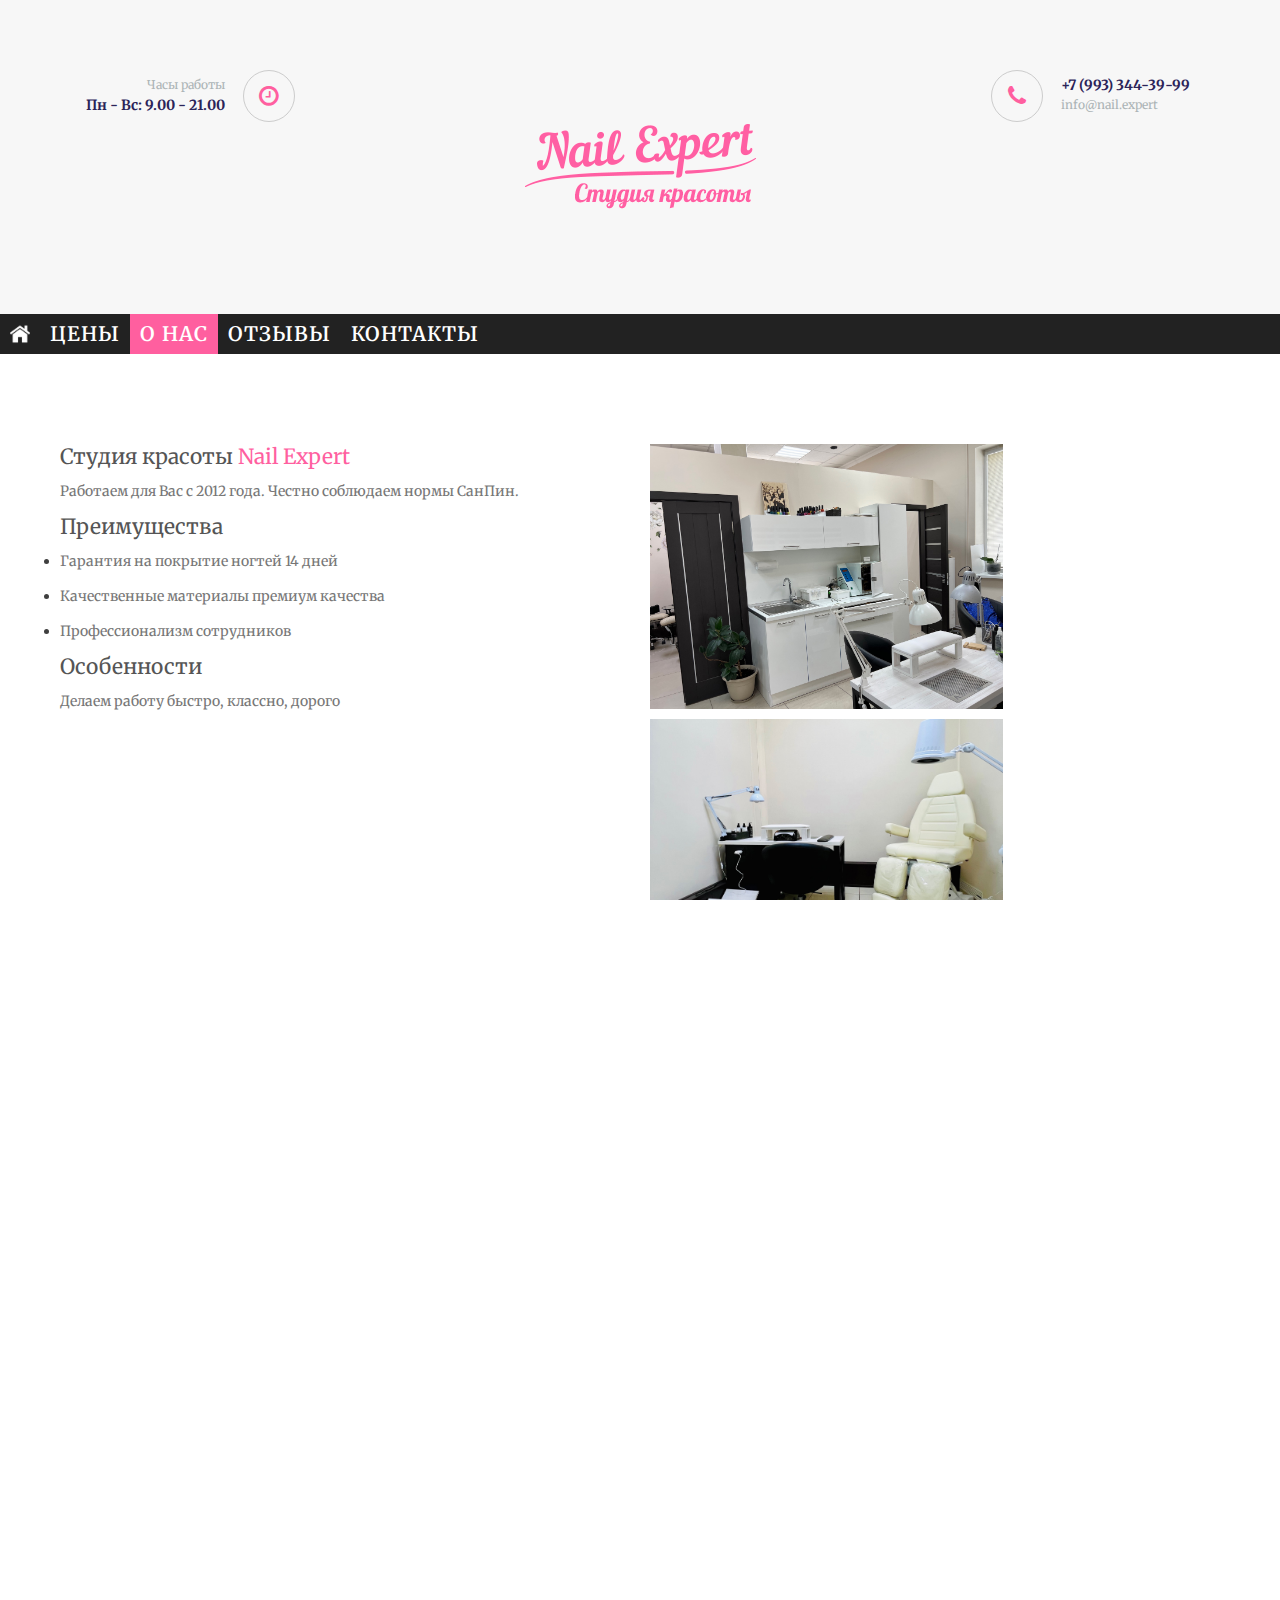
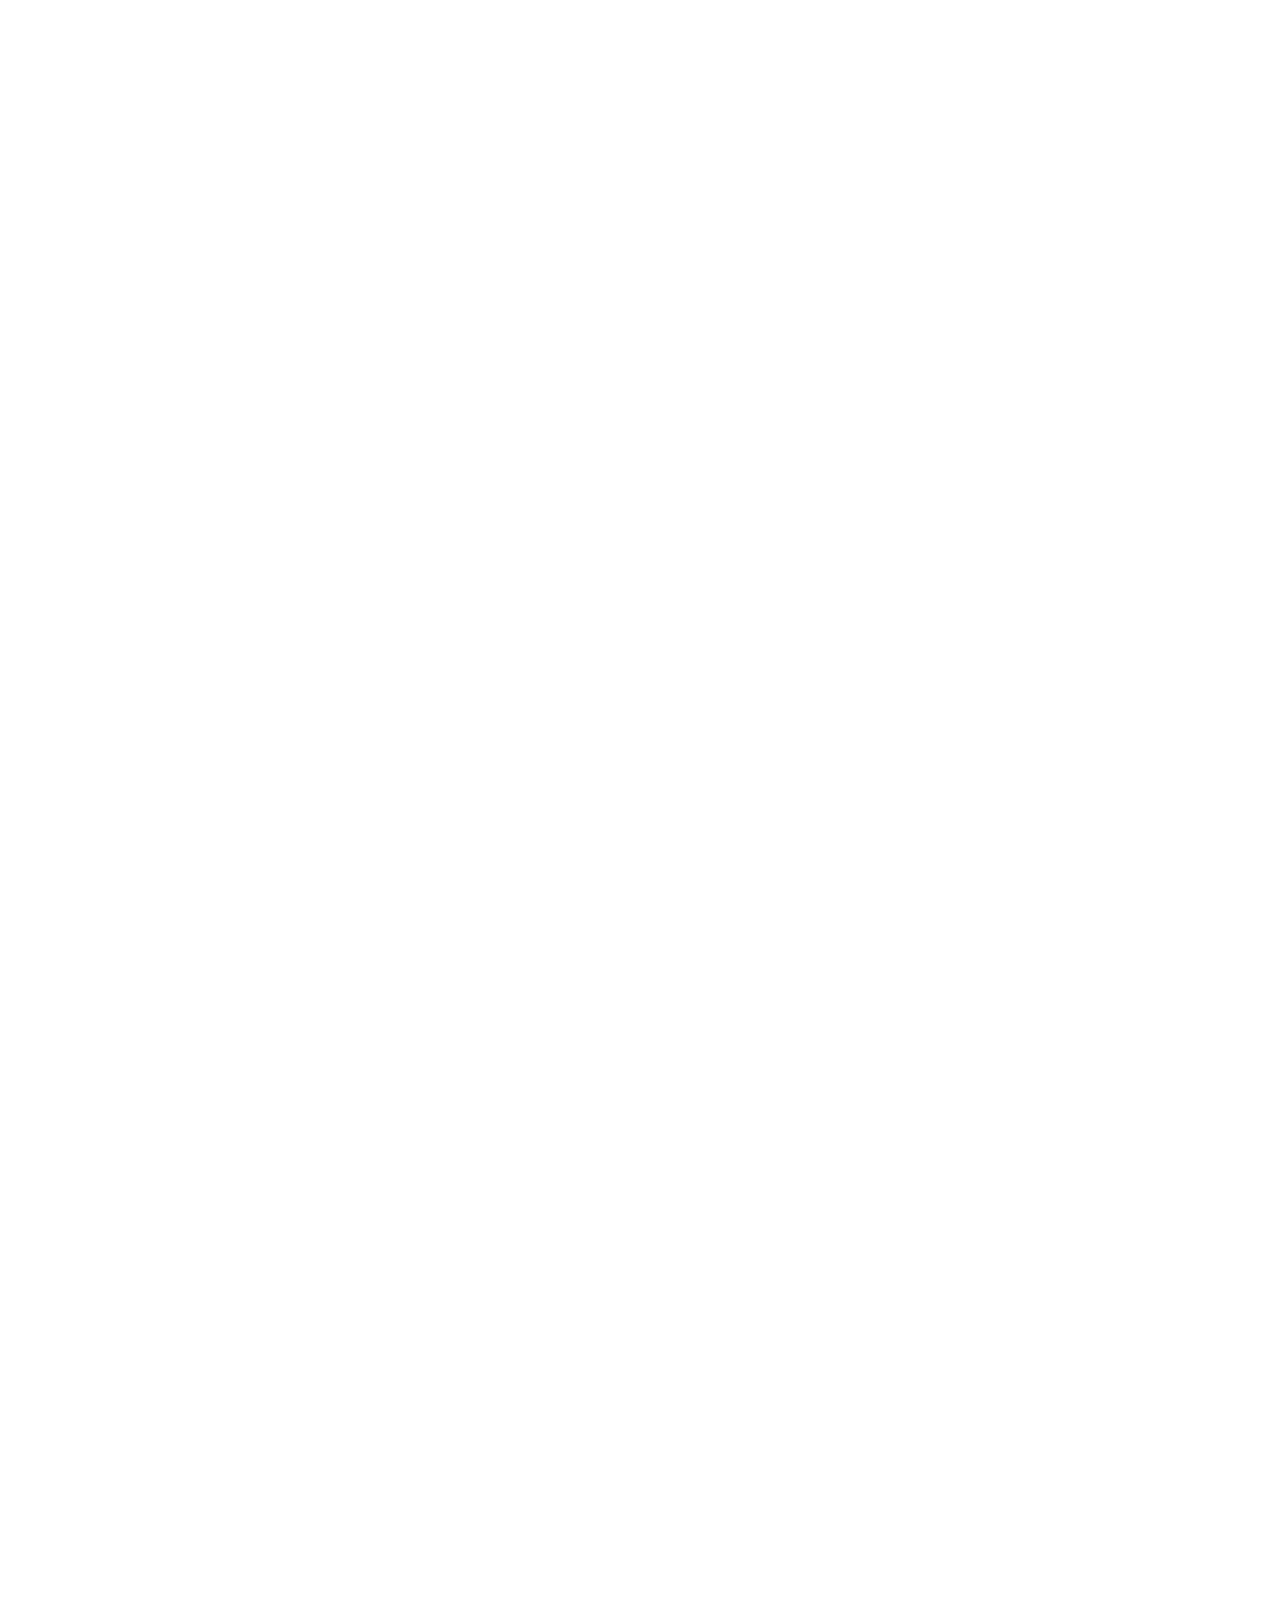
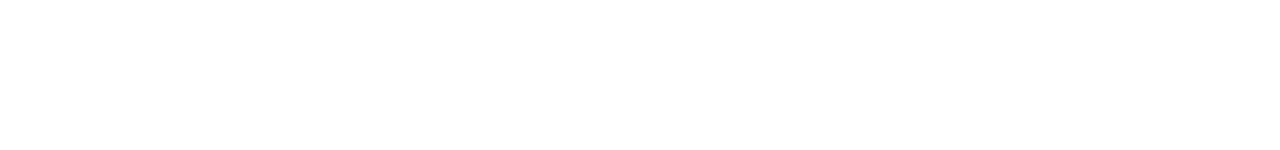
==== commit 2ba9d00b: "Костыль" ====
--- a/about.html
+++ b/about.html
@@ -52,7 +52,7 @@
 				<div class="row">
 					<div class="col-1-4">
 						<span class="contact-info left">
-							Часы работы <br>
+							Часы работы<br>
 							<b style="color:#2b2459;font-size:14px;">Пн - Вс: 9.00 - 21.00</b>
 						</span>
 					</div>
@@ -73,9 +73,9 @@
 					<ul>
 		      <li class="active"></li>
 			   <li><a href="index.html"><span><img src="images/home.jpg" width="20" /></span></a></li>
-				<li><a href="single.html"><span>Цены</span></a></li>
-				<li class="active"><a href="single.html"><span>О нас</span></a></li>
-				<li><a href="archive.html"><span>Отзывы</span></a></li>
+				<li><a href="price.html"><span>Цены</span></a></li>
+				<li class="active"><a href="about.html"><span>О нас</span></a></li>
+				<li><a href="reviews.html"><span>Отзывы</span></a></li>
 				<li class="last"><a href="contact.html"><span>Контакты</span></a></li>
 			</ul>
 				</div>
@@ -83,60 +83,109 @@
 		</header>
 
 		<!--////////////////////////////////////Container-->
-<section class="content-box boxstyle-1 box-4">
+<section class="content-box  box-1">
+			<div class="zerogrid">
+				<div class="row wrap-box"><!--Start Box-->
+					<div class="col-1-2">
+						<div class="wrap-col">
+							<p class="lead">Студия красоты <span>Nail Expert</span> </p>
+							<p>Работаем для Вас с 2012 года. Честно соблюдаем нормы СанПин.</p>
+							<p class="lead">Преимущества</p>
+							<ul>
+								<li><p>Гарантия на покрытие ногтей 14 дней</p></li>
+								<li><p>Качественные материалы премиум качества</p></li>
+								<li><p>Профессионализм сотрудников</p></li>
+								</ul>
+							<p class="lead">Особенности</p>
+<p>Делаем работу быстро, классно, дорого</p>
+						</div>
+					</div>
+					<div class="col-1-6">
+						<div class="wrap-col">
+							<img src="images/about-1.jpg">
+						</div>
+						<div class="wrap-col">
+							<img src="images/about-2.jpg">
+						</div>
+					</div>
+				</div>
+			</div>
+		</section>
+		
+		<section class="content-box boxstyle-1 box-4">
 			<div class="zerogrid">
 				<div class="row wrap-box"><!--Start Box-->
 					<div class="header">
 						<div class="wrapper">
-							<h2 class="color-yellow">Team</h2>
+							<h2 class="color-yellow">Команда</h2>
 							<hr class="line02">
-							<div class="intro">Meet Our Team</div>
+							<div class="intro">Познакомьтесь с нашей командой</div>
 						</div>
 					</div>
 					<div class="row"><!--Start Box-->
-						<div class="col-1-4">
+						<div class="col-1-3">
+							<div class="wrap-col item">
+								<div class="portfolio-box">
+									<img src="images/ava-1.jpg"alt="">
+								</div>
+								<div class="item-content">
+									<h3><a href="#">Евгений Кочетков</a></h3>
+									<span>Руководитель</span>
+									Руководитель коллектива с 2013 года.
+								</div>
+							</div>
+						</div>
+						<div class="col-1-3">
+							<div class="wrap-col item">
+								<div class="portfolio-box">
+									<img src="images/ava-2.jpg"alt="">
+								</div>
+								<div class="item-content">
+									<h3><a href="#">Екатерина Кочеткова</a></h3>
+									<span>Партнер по созданию красоты</span>
+									Трудовую деятельность по специальности начала в 2009 году. Проходила обучение на курсах при колледже Интер-Сервис, выполняет все виды маникюра. Обучение аппаратному педикюру проходила в компании Нет Лайн 21 век,выполняет все виды педикюра в том числе и медицинский педикюр, проблема вросшего ногтя, стержневые мозоли, наращивание ногтей на ногах, коррекция уплотнённых ногтей. Регулярно проходит курсы повышения квалификации.
+								</div>
+							</div>
+						</div>
+						<div class="col-1-3">
+							<div class="wrap-col item">
+								<div class="portfolio-box">
+									<img src="images/ava-3.jpg"alt="">
+								</div>
+								<div class="item-content">
+									<h3><a href="#">Наталья Бирюкова</a></h3>
+									<span>Нейл-стилист</span>
+									Карьеру мастера ногтевого сервиса начала в 2016 году. Аккуратна и профессиональна.
+								</div>
+							</div>
+						</div>
+						</div>
+						<div class="row">
+						<div class="col-1-3">
 							<div class="wrap-col item">
 								<div class="portfolio-box">
 									<img src="images/ava-4.jpg"alt="">
 								</div>
 								<div class="item-content">
-									<h3><a href="#">Nina Santos</a></h3>
-									<span>Hairdresser</span>
-								</div>
-							</div>
-						</div>
-						<div class="col-1-4">
+									<h3><a href="#">Екатерина Белецкая</a></h3>
+									<span>Нейл-стилист</span>
+									Отличный, чуткий специалист. Опыт работы с 2018 года. Работы всегда безупречны, а покрытие - идеально.
+								</div>
+							</div>
+							
+						</div>
+							<div class="col-1-3">
 							<div class="wrap-col item">
 								<div class="portfolio-box">
 									<img src="images/ava-5.jpg"alt="">
 								</div>
 								<div class="item-content">
-									<h3><a href="#">Nina Santos</a></h3>
-									<span>Stylist</span>
-								</div>
-							</div>
-						</div>
-						<div class="col-1-4">
-							<div class="wrap-col item">
-								<div class="portfolio-box">
-									<img src="images/ava-6.jpg"alt="">
-								</div>
-								<div class="item-content">
-									<h3><a href="#">Nina Santos</a></h3>
-									<span>Makeup Artist</span>
-								</div>
-							</div>
-						</div>
-						<div class="col-1-4">
-							<div class="wrap-col item">
-								<div class="portfolio-box">
-									<img src="images/ava-7.jpg"alt="">
-								</div>
-								<div class="item-content">
-									<h3><a href="#">Nina Santos</a></h3>
-									<span>Makeup Artist</span>
-								</div>
-							</div>
+									<h3><a href="#">Анастасия</a></h3>
+									<span>Администратор</span>
+									Работает по принципу индивидуального подхода, ответственна, коммуникабельна, деликатна. Всегда страется максимально донести информацию клиентам о качественной работе мастеров и об услугах салона.
+								</div>
+							</div>
+							
 						</div>
 					</div>
 				</div>
--- a/css/style.css
+++ b/css/style.css
@@ -11,7 +11,7 @@
     outline: 0;
     vertical-align: top;
     color: undefined;
-}ol, ul {list-style:none;}blockquote, q {quotes:none;}table, table td {padding:0;border:none;border-collapse:collapse;}img {vertical-align:top;}embed {vertical-align:top;}
+}ol, blockquote, q {quotes:none;}table, table td {padding:0;border:none;border-collapse:collapse;}img {vertical-align:top;}embed {vertical-align:top;}
 article, aside, audio, canvas, command, datalist, details, embed, figcaption, figure, footer, header, hgroup, keygen, meter, nav, output, progress, section, source, video {display:block;}
 mark, rp, rt, ruby, summary, time {display:inline;}
 input, textarea {border:0; padding:0; margin:0; outline: 0;}
@@ -25,7 +25,7 @@
 * {
   box-sizing: border-box;
 }
-
+html, body {width:100%; overflow-x:hidden}  /* ---Костыль для мобильной версии---------- */
 ::-moz-selection{background: #ff5f9f none repeat scroll 0 0;color: #fff;text-shadow:none}
 ::selection{background: #ff5f9f none repeat scroll 0 0;color: #fff;text-shadow:none}
 
@@ -70,40 +70,6 @@
 
 .list-inline li{display: inline-block;}
 
-/* --Line-- */
-hr{
-    margin-top: 10px;
-    margin-right: auto;
-    margin-left: auto;
-    margin-bottom: 0;
-    padding: 0;
-    max-width: 210px;
-    border: 0;
-    border-top: double 4px;
-    text-align: center;
-    display: block;
-    line-height: 1px;
-    height: auto;
-    -webkit-box-sizing: content-box;
-    -moz-box-sizing: content-box;
-    -ms-box-sizing: content-box;
-    -o-box-sizing: content-box;
-    box-sizing: content-box;
-}
-
-hr.line01:after, 
-hr.line02:after,
-hr.line03:after{content: url(../images/rose.png);display: inline-block;position: relative;top: -12px;padding: 0 10px;}
-
-hr.line01 {border-color: #111;}
-hr.line01:after {color: #111;background-color: #F7F7F7;}
-
-hr.line02 {border-color: #111;}
-hr.line02:after {color: #111;background-color: #ffffff;}
-
-hr.line03 {border-color: #fff;}
-hr.line03:after {color: #fff;background-color: #303231;}
-
 /* ---------------------------------------------------------------------------- */
 /* ------------------------------------Html-Body------------------------------- */
 /* ---------------------------------------------------------------------------- */
@@ -139,6 +105,7 @@
 #container .wrap-container{background: #ffffff;}
 
 /* ---content-box--- */
+.content-box {}
 .content-box {}
 .content-box .wrap-box {padding:80px 10px; position: relative;}
 .content-box .header {text-align: center; margin: 20px 0 70px;}
@@ -148,11 +115,10 @@
 
 .content-box.boxstyle-1{background:#fff; color: #333;}
 .content-box.boxstyle-2{background:#F7F7F7;}
-.content-box.boxstyle-3{background: #222 url(../images/bg3.jpg) fixed;color: #fff;}
 
 .content-box.box-1 {}
 .content-box.box-1 h1{font-size: 38px;color: #333;line-height: 1.2;margin-bottom: 30px;}
-.content-box.box-1 span{color: #ff5f9f;font-size: 52px;}
+.content-box.box-1 span{color: #ff5f9f;}
 .content-box.box-1 .lead {font-size: 21px;color: #555;}
 
 .content-box.box-2 .wrap-box {padding:80px 0;}
@@ -163,9 +129,6 @@
 .content-box.box-3 .project-category {font-size: 16px !important;}
 .content-box.box-3 .project-name {font-size: 13px !important;}
 .content-box.box-3 .project-name h4{font-size: 40px;margin-bottom: 5px;line-height: 1.2;}
-.content-box.box-3 .portfolio-box:hover .portfolio-box-caption .portfolio-box-caption-content .project-category,
-.content-box.box-3 .portfolio-box:hover .portfolio-box-caption .portfolio-box-caption-content .project-name
-{display: block !important;}
 
 .content-box.box-4 {text-align: center;}
 .content-box.box-4 .item{}
@@ -174,8 +137,6 @@
 .content-box.box-4 .item h3 a:hover{color: #ff5f9f;}
 .content-box.box-4 .item span{font-weight: bold;color: #ff5f9f;margin-top: 10px;display: block;}
 .content-box.box-4 .project-social i.fa{font-size: 91px;}
-.content-box.box-4 .project-social ul li{margin: 10px 2px 0;}
-.content-box.box-4 .project-social ul li a{display: block;width: 40px;height: 40px;padding-top: 12px;}
 
 .content-box.box-5 {text-align: center;}
 .content-box.box-5 .header h2{color: #fff;}
@@ -189,7 +150,6 @@
 .content-box.box-5 .testimonials-item img{max-width: 130px;margin-bottom: 15px;border-radius: 50%;}
 .content-box.box-5 .testimonials-item h5{margin-top: 30px;}
 .content-box.box-5 .testimonials-item p{color: #ccc;}
-#owl-testimonials{margin-top: 50px;}
 
 .box_bot {text-align: center;}
 .box_bot .wrap-box{padding: 20px 10px;}
@@ -220,37 +180,6 @@
 article .info{display: block;margin-top: 10px;font-size: 15px;}
 
 article img{display: block;width: 100%;margin-top: 10px;}
-
-/* ---Sidebar-Widget--- */
-#sidebar{margin-top: 40px;}
-#sidebar .wrap-sidebar{margin: 0px 10px ;}
-
-.widget {padding: 5px 25px 10px;}
-.widget ul li { line-height: 2.8;border-bottom: 2px solid #DDD;}
-.widget:after, .widget:before{clear: both; content: '\0020'; display: block; visibility: hidden; width: 0; height: 0;}
-
-.widget .wid-header  {}
-.widget .wid-header h5 {display: inline-block;margin: 10px 0 15px;font-size: 23px;}
-.widget .wid-content{padding: 0 0 25px;border-bottom: 1px solid #ddd;}
-
-.widget.wid-about {}
-
-.widget.wid-tag {}
-.widget.wid-tag  a{color: #fff; background: #ff5f9f; padding: 5px 10px;line-height: 2.3;font-size: 14px;text-transform: capitalize;margin-right: 1px;}
-.widget.wid-tag  a:hover{background: #222;}
-
-.widget.wid-gallery {}
-.widget.wid-gallery img{margin: 0 10px 10px 0; max-width: 150px;}
-.widget.wid-gallery .wid-content{border-bottom: none;}
-
-.widget.wid-archive {}
-.widget.wid-archive select {margin: 5px 0;height: 40px;width: 100%;padding-left: 10px;font-family: "Noto Serif",serif;font-size: 16px; background-color: #e9e9e9;color: #777777;border: none;}
-
-.widget.wid-related {background-color: #fff;}
-.widget.wid-related .wid-content{border-bottom: none;}
-.widget.wid-related img{ max-width: 243px; width: 100%;}
-.widget.wid-related h4{margin-top: 10px;font-size: 16px;}
-.widget.wid-related a{color: #333;}
 
 
 /* ---------------------------------------------------------------------------- */
@@ -400,7 +329,14 @@
 /* ---------------------------------------------------------------------------- */
 /* ------------------------------Portfolio Box--------------------------------- */
 /* ---------------------------------------------------------------------------- */	
-.portfolio-box {display: block;position: relative;margin: auto;overflow: hidden;}
+.portfolio-box {display: block;position: relative;margin: auto;overflow: hidden; }
+
+.portfolio-box img {
+  max-width: 100%; 
+  min-height: 100%; 
+  object-fit: cover;  
+}
+
 .portfolio-box:before{z-index:1;content:"";position:absolute;left:10px;right:10px;top:10px;bottom:10px;border-top:1px solid #ff5f9f;border-bottom:1px solid #ff5f9f;transform:scale(1,1);-moz-transform:scale(1,1);-webkit-transform:scale(1,1);-ms-transform:scale(1,1);transition:all 0.4s ease-in-out 0s;-moz-transition:all 0.4s ease-in-out 0s;-webkit-transition:all 0.4s ease-in-out 0s;}
 .portfolio-box:after{z-index:1;content:"";position:absolute;left:10px;right:10px;top:10px;bottom:10px;border-left:1px solid #ff5f9f;border-right:1px solid #ff5f9f;transform:scale(1,1);-moz-transform:scale(1,1);-webkit-transform:scale(1,1);-ms-transform:scale(1,1);transition:all 0.4s ease-in-out 0s;-moz-transition:all 0.4s ease-in-out 0s;-webkit-transition:all 0.4s ease-in-out 0s;}
 .portfolio-box:hover:before{transform:scale(0,1);-moz-transform:scale(0,1);-webkit-transform:scale(0,1);-ms-transform:scale(0,1)}
@@ -441,22 +377,8 @@
     }
 }
 
-/* ---------------------------------------------------------------------------- */
-/* ------------------------------------Crumbs---------------------------------- */
-/* ---------------------------------------------------------------------------- */
-.crumbs {-webkit-box-shadow: 0px 25px 18px -26px rgba(0,0,0,0.75);-moz-box-shadow: 0px 25px 18px -26px rgba(0,0,0,0.75);box-shadow: 0px 25px 18px -26px rgba(0,0,0,0.75);padding:15px 0 15px 30px;margin: 60px 0 40px;}
-.crumbs ul {list-style: none;display: inline-table;}
-.crumbs ul li {display: inline;}
-.crumbs ul li a {display: block;float: left;background: #ff5f9f;text-align: center;padding: 7px 30px 8px 40px;position: relative;margin: 0 20px 0 0; font-size: 16px;text-decoration: none;color: #fff;}
-.crumbs ul li a:after {content: "";  border-top: 20px solid transparent;border-bottom: 20px solid transparent;border-left: 20px solid #ff5f9f;position: absolute; right: -20px; top: 0;z-index: 1;-webkit-transition: border 0.3s, -webkit-transform 0.3s;-moz-transition: border 0.3s, -moz-transform 0.3s;-o-transition: border 0.3s, -o-transform 0.3s;transition: border 0.3s, transform 0.3s;}
-.crumbs ul li a:before {content: "";  border-top: 20px solid transparent;border-bottom: 20px solid transparent;border-left: 20px solid #fff;position: absolute; left: 0; top: 0;}
-.crumbs ul li:first-child a {border-top-left-radius: 6px; border-bottom-left-radius: 6px;}
-.crumbs ul li:first-child a:before {display: none; }
-.crumbs ul li:last-child a {padding-right: 40px;padding-left: 50px;border-top-right-radius: 6px; border-bottom-right-radius: 6px;}
-.crumbs ul li:last-child a:after {display: none; }		
-.crumbs ul li a:hover {background: #222;color: #fff;}
-.crumbs ul li a:hover:after {border-left-color: #222;}
-.crumbs ul li a:hover:after {border-left-color: #222;}
+
+
 
 /* ---------------------------------------------------------------------------- */
 /* ----------------------------------Carousel---------------------------------- */
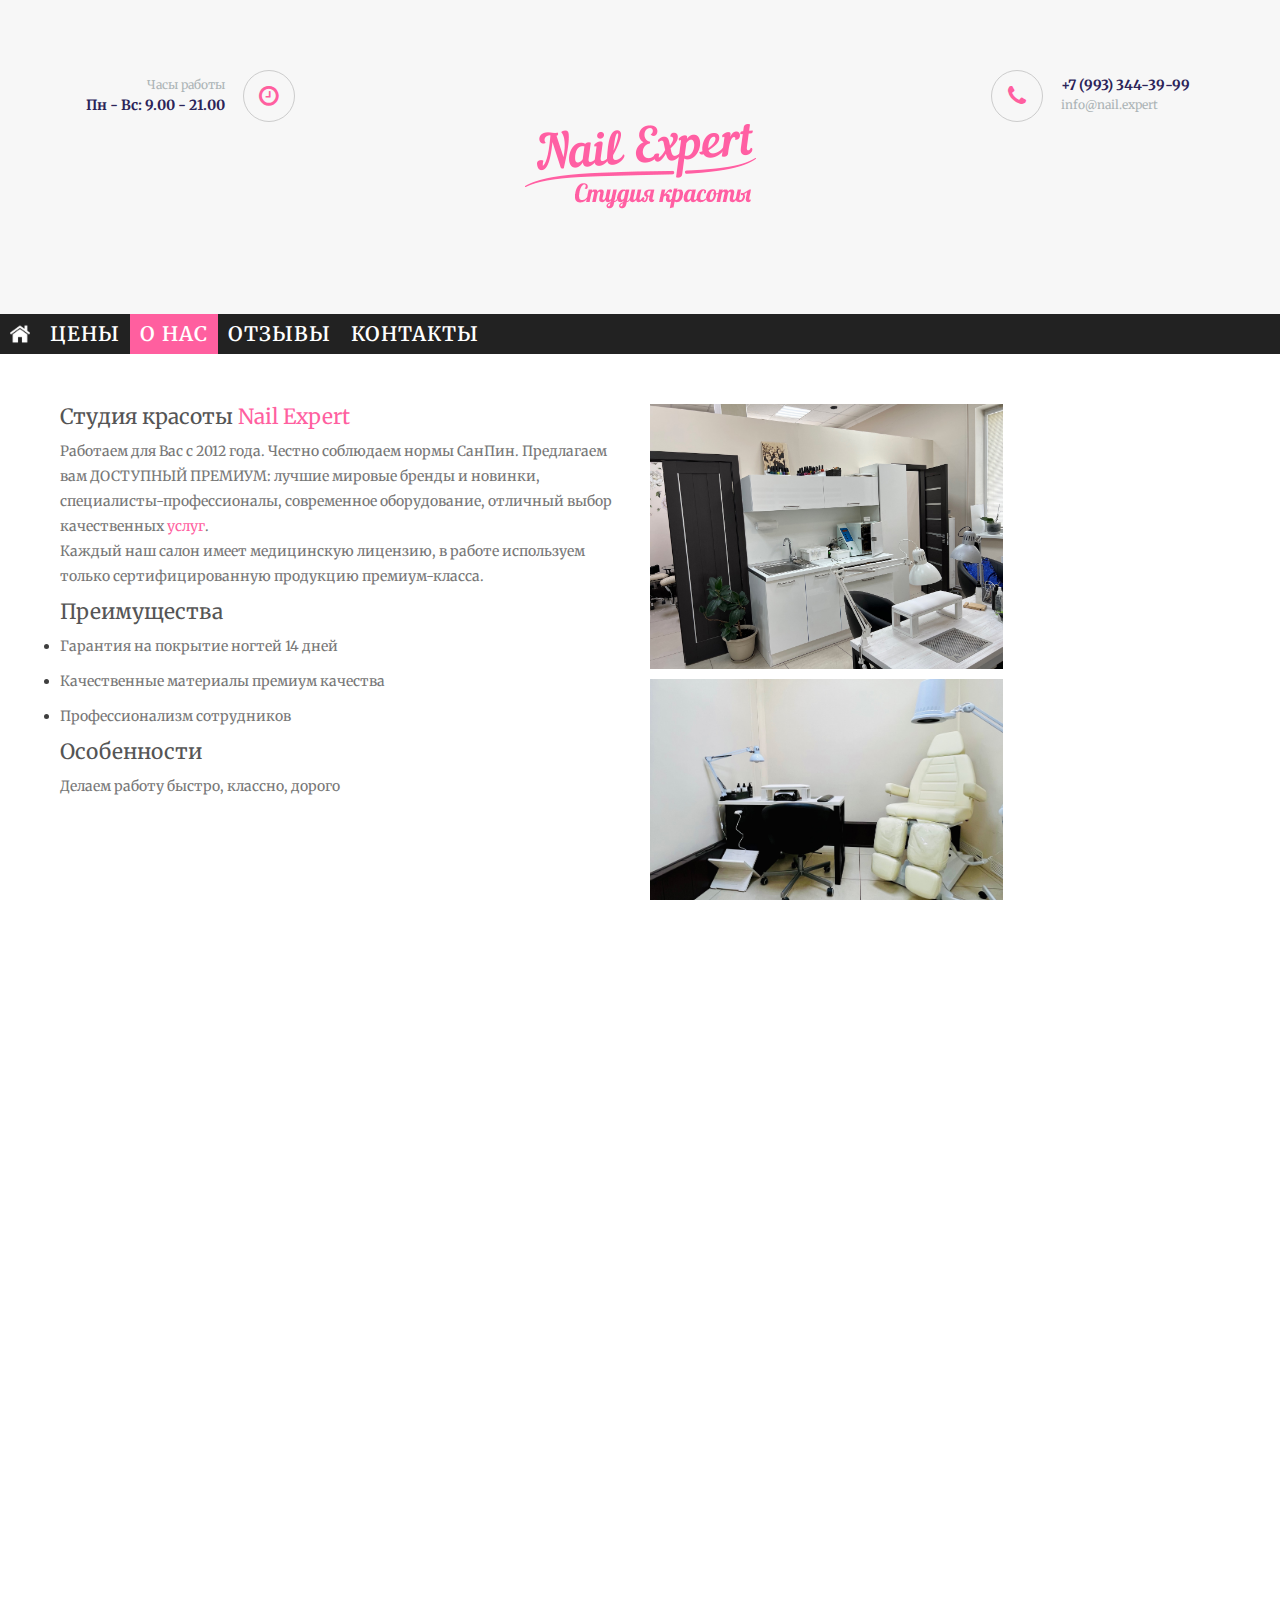
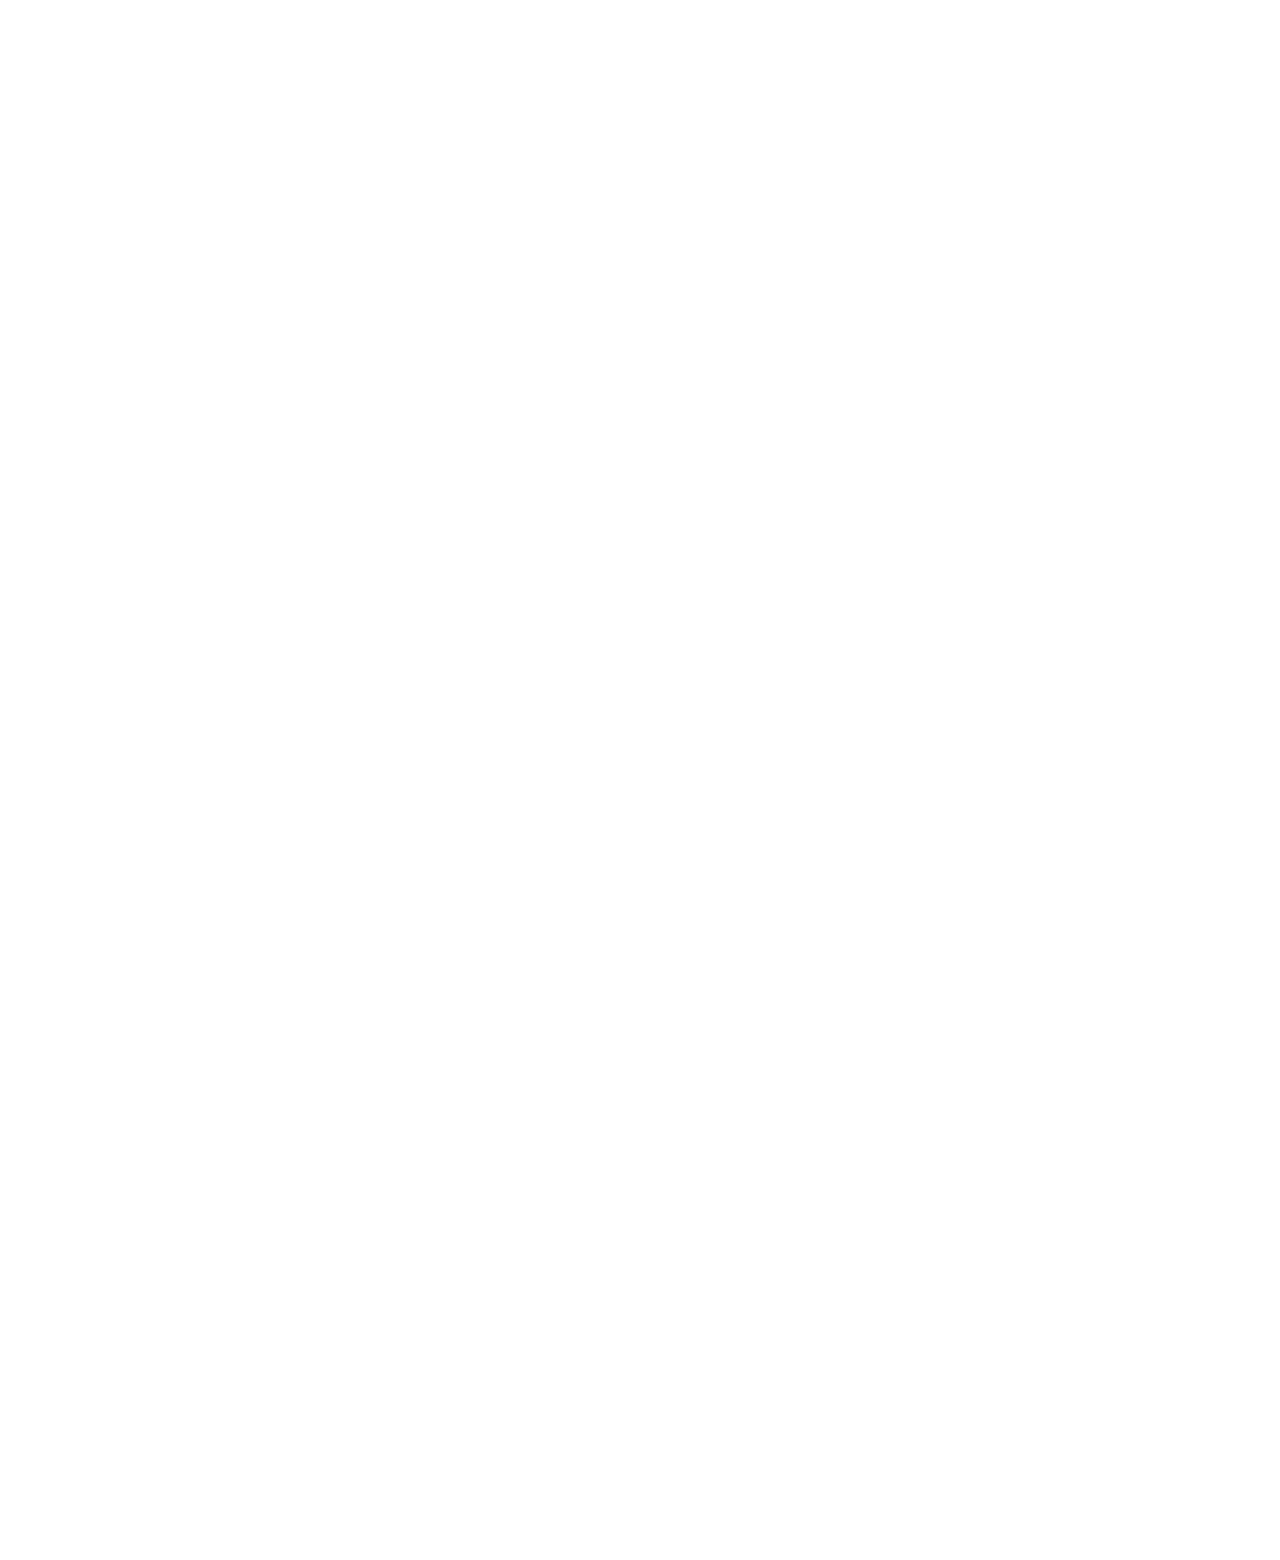
==== commit 796ba91e: "Многое" ====
--- a/about.html
+++ b/about.html
@@ -1,18 +1,14 @@
 <!DOCTYPE html>
-<!--[if lt IE 7 ]><html class="ie ie6" lang="en"> <![endif]-->
-<!--[if IE 7 ]><html class="ie ie7" lang="en"> <![endif]-->
-<!--[if IE 8 ]><html class="ie ie8" lang="en"> <![endif]-->
-<!--[if (gte IE 9)|!(IE)]><!--><html lang="en"> <!--<![endif]-->
 <head>
 
-    <!-- Basic Page Needs
+    <!-- Базовые страницы
   ================================================== -->
 	<meta charset="utf-8">
-	<title>zHairSalon - Free Salon Html5 Templates</title>
-	<meta name="description" content="Free Responsive Html5 Css3 Templates | zerotheme.com">
-	<meta name="author" content="www.zerotheme.com">
-	
-    <!-- Mobile Specific Metas
+	<title>nail.expert</title>
+	<meta name="description" content="nail.expert">
+	<meta name="author" content="https://nail.expert/">
+	
+    <!-- Для мобилки 
   ================================================== -->
 	<meta name="viewport" content="width=device-width, initial-scale=1, maximum-scale=1">
     
@@ -22,23 +18,12 @@
 	<link rel="stylesheet" href="css/style.css">
 	<link rel="stylesheet" href="css/menu.css">
 	
-	<!-- Custom Fonts -->
+	<!-- Шрифты -->
 	<link href="font-awesome/css/font-awesome.min.css" rel="stylesheet" type="text/css">
 	
 	<script src="js/jquery-2.1.1.js"></script>
 	<script src="js/script.js"></script>
 
-	<!--[if lt IE 8]>
-       <div style=' clear: both; text-align:center; position: relative;'>
-         <a href="http://windows.microsoft.com/en-US/internet-explorer/products/ie/home?ocid=ie6_countdown_bannercode">
-           <img src="http://storage.ie6countdown.com/assets/100/images/banners/warning_bar_0000_us.jpg" border="0" height="42" width="820" alt="You are using an outdated browser. For a faster, safer browsing experience, upgrade for free today." />
-        </a>
-      </div>
-    <![endif]-->
-    <!--[if lt IE 9]>
-		<script src="js/html5.js"></script>
-		<script src="js/css3-mediaqueries.js"></script>
-	<![endif]-->
     
 </head>
 
@@ -89,7 +74,9 @@
 					<div class="col-1-2">
 						<div class="wrap-col">
 							<p class="lead">Студия красоты <span>Nail Expert</span> </p>
-							<p>Работаем для Вас с 2012 года. Честно соблюдаем нормы СанПин.</p>
+							<p>Работаем для Вас с 2012 года. Честно соблюдаем нормы СанПин.
+								Предлагаем вам ДОСТУПНЫЙ ПРЕМИУМ: лучшие мировые бренды и новинки, специалисты-профессионалы, современное оборудование, отличный выбор качественных <a <a href="price.html">услуг</a>.</br>
+Каждый наш салон имеет медицинскую лицензию, в работе используем только сертифицированную продукцию премиум-класса.</p>
 							<p class="lead">Преимущества</p>
 							<ul>
 								<li><p>Гарантия на покрытие ногтей 14 дней</p></li>
--- a/css/style.css
+++ b/css/style.css
@@ -105,10 +105,8 @@
 #container .wrap-container{background: #ffffff;}
 
 /* ---content-box--- */
-.content-box {}
-.content-box {}
-.content-box .wrap-box {padding:80px 10px; position: relative;}
-.content-box .header {text-align: center; margin: 20px 0 70px;}
+.content-box .wrap-box {padding:40px 10px; position: relative;}
+.content-box .header {text-align: center; margin: 20px 0 40px;}
 .content-box .header h2{font-size: 37px;font-weight: bold;line-height: 1.2;color: #111;}
 .content-box .header .wrapper{padding: 5px; display: inline-block;}
 .content-box .header .intro {color: #ff5f9f;font-size: 15px;font-style: italic;font-family: "Merriweather",serif; font-weight: bold;}
@@ -121,14 +119,8 @@
 .content-box.box-1 span{color: #ff5f9f;}
 .content-box.box-1 .lead {font-size: 21px;color: #555;}
 
-.content-box.box-2 .wrap-box {padding:80px 0;}
-.content-box.box-2 .post{text-align: center;margin: 20px inherit; }
-.content-box.box-2 img{}
-
-.content-box.box-3 {}
-.content-box.box-3 .project-category {font-size: 16px !important;}
-.content-box.box-3 .project-name {font-size: 13px !important;}
-.content-box.box-3 .project-name h4{font-size: 40px;margin-bottom: 5px;line-height: 1.2;}
+
+
 
 .content-box.box-4 {text-align: center;}
 .content-box.box-4 .item{}
@@ -138,24 +130,15 @@
 .content-box.box-4 .item span{font-weight: bold;color: #ff5f9f;margin-top: 10px;display: block;}
 .content-box.box-4 .project-social i.fa{font-size: 91px;}
 
-.content-box.box-5 {text-align: center;}
-.content-box.box-5 .header h2{color: #fff;}
-.content-box.box-5 .item{}
-.content-box.box-5 .item .item-content{padding: 20px 10px;}
-.content-box.box-5 h3 a{color: #fff;font-size: 18px;}
-.content-box.box-5 h3 a:hover{color: #ff5f9f;}
-.content-box.box-5 i.fa{line-height: 1.6;margin: 0 3px;}
-.content-box.box-5 span{font-size: 15px;display: block;margin-top: 10px;color: #ccc;}
-.content-box.box-5 .testimonials-item{max-width: 600px;margin: auto;border: 1px solid #ff5f9f;padding: 30px;} 
-.content-box.box-5 .testimonials-item img{max-width: 130px;margin-bottom: 15px;border-radius: 50%;}
-.content-box.box-5 .testimonials-item h5{margin-top: 30px;}
-.content-box.box-5 .testimonials-item p{color: #ccc;}
+
 
 .box_bot {text-align: center;}
 .box_bot .wrap-box{padding: 20px 10px;}
 .box_bot h3{color: #000;}
 .box_bot p{font-size: 15px;}
 .box_bot i.fa{font-size: 28px; height: 70px; width: 70px; background: #ff5f9f; color: #fff;border-radius: 50%;margin-bottom: 30px;padding-top: 22px;}
+
+
 
 /* ---MainContent-Article--- */
 #main-content{margin: 40px 0;}
